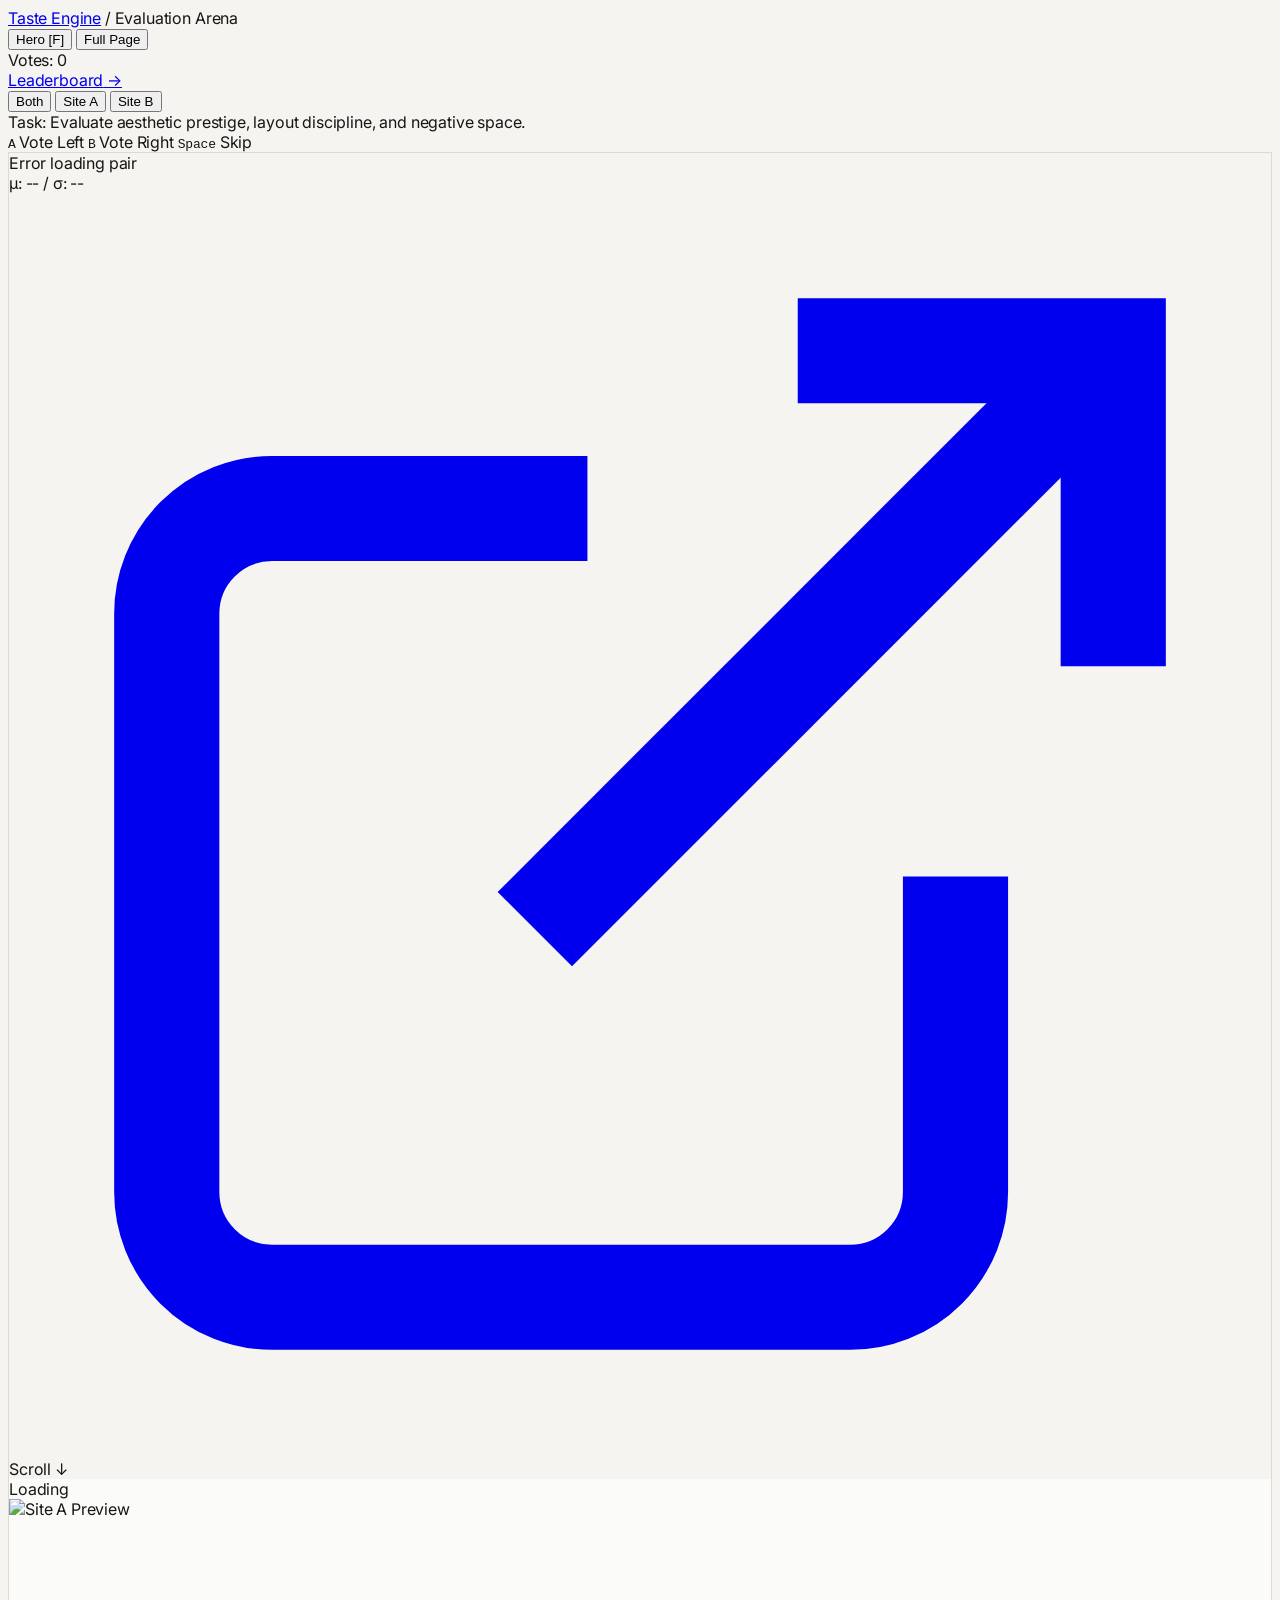
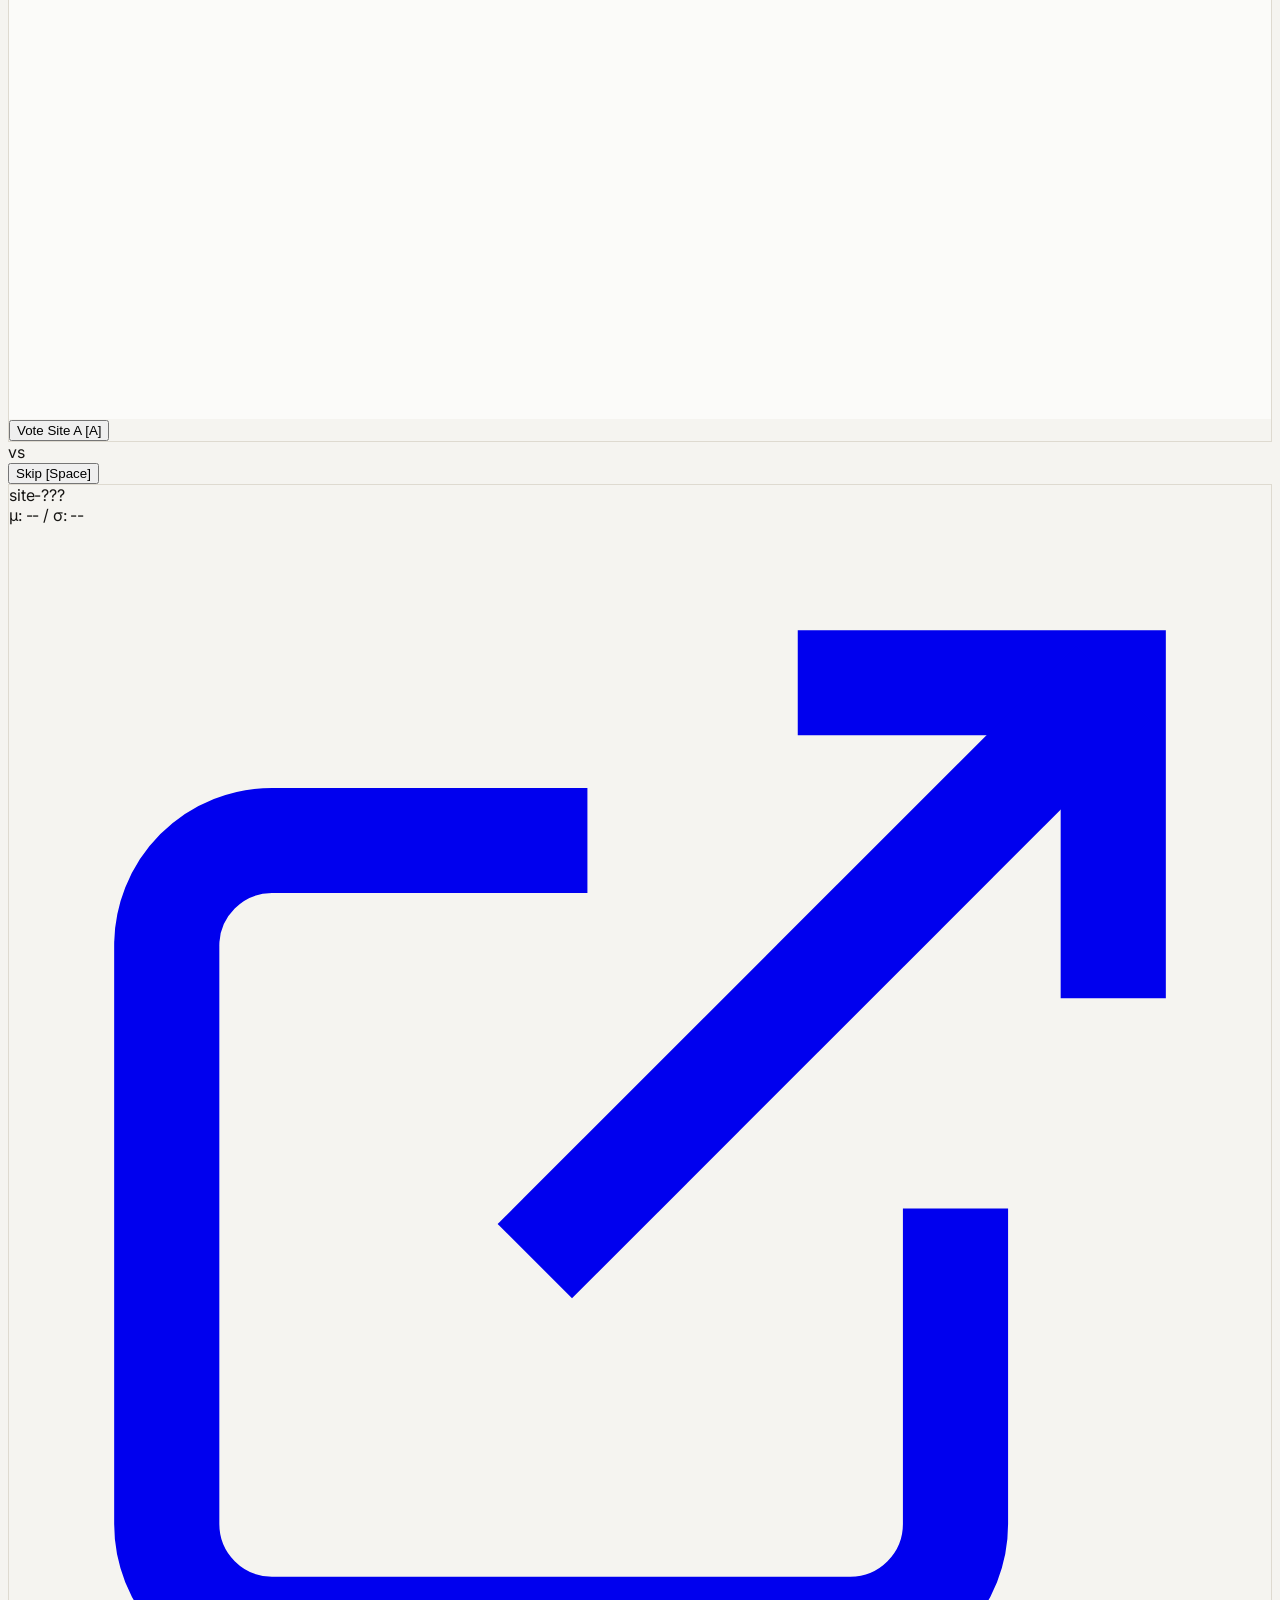
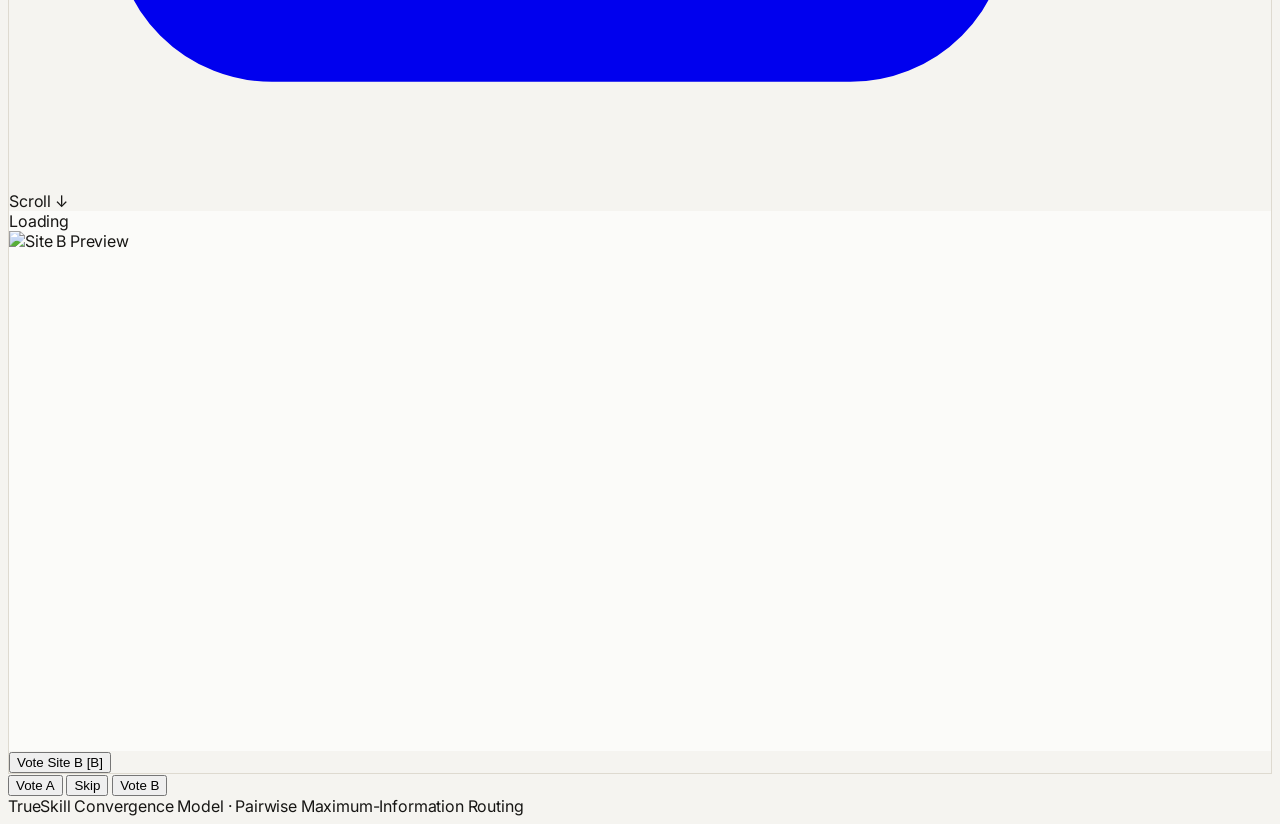
==== taste-engine/web/public/index.html @ 58e46bb2 "feat: ingest multi-site VLM data and update leaderboard branding to aesthetic stone theme" ====
<!DOCTYPE html>
<html lang="en">
<head>
    <meta charset="UTF-8">
    <meta name="viewport" content="width=device-width, initial-scale=1.0, maximum-scale=1.0, user-scalable=no">
    <title>Taste Engine — Pairwise Evaluation</title>
    <link rel="preconnect" href="https://fonts.googleapis.com">
    <link rel="preconnect" href="https://fonts.gstatic.com" crossorigin>
    <link href="https://fonts.googleapis.com/css2?family=Instrument+Serif:ital@0;1&family=Inter:wght@300;400;500;600&family=JetBrains+Mono:wght@400;500;600&display=swap" rel="stylesheet">
    <script src="https://cdn.tailwindcss.com"></script>
    <script>
        tailwind.config = {
            theme: {
                extend: {
                    fontFamily: {
                        sans: ['"Inter"', '-apple-system', 'BlinkMacSystemFont', 'sans-serif'],
                        serif: ['"Instrument Serif"', 'Georgia', 'serif'],
                        mono: ['"JetBrains Mono"', 'monospace'],
                    },
                    colors: {
                        stone: {
                            50: '#faf9f6',
                            100: '#f5f4f0',
                            200: '#eae8e1',
                            300: '#dedad0',
                            400: '#c0bbb0',
                            500: '#948f83',
                            600: '#6e695e',
                            700: '#4f4b43',
                            800: '#33312c',
                            900: '#171614',
                        },
                        pine: {
                            800: '#1e332c',
                            900: '#14231e',
                        }
                    }
                }
            }
        }
    </script>
    <style>
        body {
            background-color: #f5f4f0;
            color: #171614;
            font-family: 'Inter', sans-serif;
            min-height: 100vh;
            letter-spacing: -0.01em;
        }

        /* Architectural structural borders */
        .hairline-border {
            border: 1px solid #dedad0;
        }

        /* Viewport Containers */
        .viewport-container {
            position: relative;
            width: 100%;
            background-color: #fbfbf9;
            transition: height 0.2s ease;
        }

        /* Mobile Compact (Both mode) */
        .vp-mobile-both {
            height: 230px;
        }
        @media (min-width: 480px) {
            .vp-mobile-both {
                height: 270px;
            }
        }

        /* Mobile Single Focused (Site A or B mode) */
        .vp-mobile-single {
            height: 52vh;
            min-height: 340px;
        }

        /* Desktop Height */
        @media (min-width: 1024px) {
            .vp-desktop {
                height: 60vh !important;
                max-height: 620px;
            }
        }

        /* Clean Architectural Scrollbar */
        .custom-scroll::-webkit-scrollbar {
            width: 5px;
        }
        .custom-scroll::-webkit-scrollbar-track {
            background: #f5f4f0;
        }
        .custom-scroll::-webkit-scrollbar-thumb {
            background: #c0bbb0;
            border-radius: 2px;
        }
        .custom-scroll::-webkit-scrollbar-thumb:hover {
            background: #948f83;
        }

        /* Subtle skeleton loader */
        @keyframes subtle-fade {
            0%, 100% { opacity: 0.3; }
            50% { opacity: 0.7; }
        }
        .loading-shimmer {
            animation: subtle-fade 1.5s ease-in-out infinite;
        }
    </style>
</head>
<body class="flex flex-col min-h-screen selection:bg-stone-900 selection:text-stone-50 pb-24 lg:pb-0">

    <!-- ── TOP NAVIGATION MASTHEAD ────────────────────────────────────── -->
    <header class="sticky top-0 z-50 bg-[#f5f4f0]/95 backdrop-blur-md border-b border-[#dedad0] px-4 md:px-8 py-3.5 transition-all">
        <div class="max-w-7xl mx-auto flex items-center justify-between gap-4">
            
            <!-- Masthead Brand -->
            <div class="flex items-baseline gap-3">
                <a href="/" class="font-serif italic text-2xl md:text-3xl text-stone-900 hover:opacity-90 transition-opacity tracking-tight">Taste Engine</a>
                <span class="text-[10px] font-mono uppercase tracking-[0.18em] text-stone-500 hidden sm:inline">/ Evaluation Arena</span>
            </div>

            <!-- View Mode Switcher (Hero / Full) -->
            <div class="flex items-center bg-[#eae8e1] p-0.5 rounded-lg border border-[#dedad0] shadow-xs flex-shrink-0">
                <button id="viewHeroBtn" 
                        class="px-3 py-1 rounded-md text-[11px] font-mono uppercase tracking-wider font-semibold transition-all duration-150 bg-stone-900 text-stone-50 shadow-xs">
                    Hero <span class="opacity-60 hidden md:inline ml-0.5">[F]</span>
                </button>
                <button id="viewFullBtn" 
                        class="px-3 py-1 rounded-md text-[11px] font-mono uppercase tracking-wider font-medium transition-all duration-150 text-stone-600 hover:text-stone-900">
                    Full Page
                </button>
            </div>

            <!-- Stats & Leaderboard -->
            <div class="flex items-center gap-3 flex-shrink-0">
                <div class="hidden md:flex items-center gap-1.5 px-2.5 py-1 rounded border border-[#dedad0] bg-stone-50 text-[11px] font-mono text-stone-600">
                    <span>Votes:</span>
                    <span id="sessionVoteCount" class="font-semibold text-stone-900">0</span>
                </div>

                <a href="/leaderboard.html" 
                   class="px-3.5 py-1.5 rounded-lg bg-stone-900 hover:bg-stone-800 text-xs font-mono tracking-wider uppercase text-stone-50 transition-all flex items-center gap-1.5 shadow-xs">
                    <span>Leaderboard</span>
                    <span class="text-[10px] opacity-70">→</span>
                </a>
            </div>

        </div>
    </header>

    <!-- ── MOBILE VIEW TAB SWITCHER (<lg only) ────────────────────────── -->
    <div class="lg:hidden px-4 pt-3 pb-1 max-w-lg mx-auto w-full">
        <div class="grid grid-cols-3 bg-[#eae8e1] p-0.5 rounded-lg border border-[#dedad0] text-center text-xs font-mono tracking-wider uppercase">
            <button id="tabBoth" class="py-1.5 rounded-md bg-stone-900 text-stone-50 shadow-xs transition-all font-semibold">Both</button>
            <button id="tabSiteA" class="py-1.5 rounded-md text-stone-600 hover:text-stone-900 transition-all">Site A</button>
            <button id="tabSiteB" class="py-1.5 rounded-md text-stone-600 hover:text-stone-900 transition-all">Site B</button>
        </div>
    </div>

    <!-- ── DESKTOP SUB-HEADER BAR ─────────────────────────────────────── -->
    <div class="hidden lg:flex max-w-7xl mx-auto w-full px-8 pt-4 pb-1 justify-between items-baseline text-[11px] font-mono tracking-wider uppercase text-stone-500">
        <div class="flex items-center gap-2">
            <span class="text-stone-400">Task:</span>
            <span>Evaluate aesthetic prestige, layout discipline, and negative space.</span>
        </div>
        <div class="flex items-center gap-4 text-stone-400">
            <span><kbd class="px-1.5 py-0.5 rounded border border-[#dedad0] bg-stone-50 text-stone-700">A</kbd> Vote Left</span>
            <span><kbd class="px-1.5 py-0.5 rounded border border-[#dedad0] bg-stone-50 text-stone-700">B</kbd> Vote Right</span>
            <span><kbd class="px-1.5 py-0.5 rounded border border-[#dedad0] bg-stone-50 text-stone-700">Space</kbd> Skip</span>
        </div>
    </div>

    <!-- ── MAIN ARENA ─────────────────────────────────────────────────── -->
    <main class="flex-1 max-w-7xl mx-auto w-full p-3 sm:p-4 lg:p-6 flex flex-col justify-center" id="matchArea">
        
        <div class="grid grid-cols-1 lg:grid-cols-[1fr_auto_1fr] gap-3 lg:gap-6 items-stretch">
            
            <!-- ── CARD SITE A ────────────────────────────────────────────── -->
            <section id="cardA" class="bg-white rounded-xl hairline-border flex flex-col overflow-hidden transition-all duration-200">
                
                <!-- Card Header -->
                <div class="px-4 py-2.5 bg-[#faf9f6] border-b border-[#dedad0] flex items-center justify-between gap-2">
                    <div class="flex items-center gap-2.5 min-w-0">
                        <div class="flex items-center gap-1 flex-shrink-0">
                            <span class="w-1.5 h-1.5 rounded-full bg-stone-300 inline-block"></span>
                            <span class="w-1.5 h-1.5 rounded-full bg-stone-300 inline-block"></span>
                            <span class="w-1.5 h-1.5 rounded-full bg-stone-300 inline-block"></span>
                        </div>
                        <span id="titleA" class="font-mono text-xs uppercase tracking-widest font-semibold text-stone-900 truncate">site-???</span>
                    </div>

                    <!-- TrueSkill Pill & Fullscreen -->
                    <div class="flex items-center gap-2 flex-shrink-0 font-mono text-[11px]">
                        <div id="scoreA" class="px-2 py-0.5 rounded border border-[#dedad0] bg-[#f5f4f0] text-stone-600 flex items-center gap-1.5">
                            <span>μ: --</span>
                            <span class="text-stone-300">/</span>
                            <span>σ: --</span>
                        </div>
                        <a id="linkA" href="#" target="_blank" title="Inspect Fullscreen" class="text-stone-400 hover:text-stone-900 transition-colors p-1">
                            <svg class="w-3.5 h-3.5" viewBox="0 0 24 24" fill="none" stroke="currentColor" stroke-width="2">
                                <path d="M18 13v6a2 2 0 0 1-2 2H5a2 2 0 0 1-2-2V8a2 2 0 0 1 2-2h6"></path>
                                <polyline points="15 3 21 3 21 9"></polyline>
                                <line x1="10" y1="14" x2="21" y2="3"></line>
                            </svg>
                        </a>
                    </div>
                </div>

                <!-- Viewport -->
                <div class="relative flex-1 bg-[#fbfbf9] border-b border-[#dedad0]">
                    <div id="scrollHintA" class="hidden absolute top-2 right-2 z-10 px-2.5 py-1 rounded border border-[#dedad0] bg-white text-[10px] font-mono uppercase tracking-wider text-stone-500 shadow-xs pointer-events-none">
                        Scroll ↓
                    </div>

                    <div id="containerA" class="viewport-container vp-mobile-both vp-desktop custom-scroll w-full flex items-center justify-center overflow-hidden">
                        <div id="loaderA" class="absolute inset-0 bg-[#f5f4f0] flex items-center justify-center z-10 transition-opacity duration-200">
                            <span class="font-mono text-[11px] tracking-widest uppercase text-stone-400 loading-shimmer">Loading</span>
                        </div>
                        <img id="imgA" 
                             src="" 
                             alt="Site A Preview" 
                             class="w-full h-full object-contain object-top block transition-opacity duration-200 opacity-0 select-none pointer-events-none">
                    </div>
                </div>

                <!-- Desktop Vote Button -->
                <div class="hidden lg:block p-3 bg-white">
                    <button id="btnA" 
                            class="w-full py-3 px-4 rounded-lg bg-stone-900 hover:bg-stone-800 active:scale-[0.99] text-stone-50 font-mono text-xs uppercase tracking-widest font-medium transition-all duration-150 flex items-center justify-center gap-2">
                        <span>Vote Site A</span>
                        <span class="opacity-50 text-[10px]">[A]</span>
                    </button>
                </div>
            </section>

            <!-- ── CENTER DIVIDER & SKIP ──────────────────────────────────── -->
            <div id="dividerCenter" class="flex flex-row lg:flex-col justify-center items-center gap-2 lg:gap-4 py-1 lg:py-0">
                <div class="w-8 h-8 lg:w-10 lg:h-10 rounded-full border border-[#dedad0] bg-white flex items-center justify-center shadow-xs">
                    <span class="font-serif italic text-xs lg:text-sm text-stone-600">vs</span>
                </div>

                <!-- Desktop Skip Button -->
                <button id="skipBtn" 
                        class="hidden lg:flex px-4 py-2 rounded-lg bg-white hover:bg-[#f5f4f0] active:scale-95 text-[11px] font-mono uppercase tracking-wider text-stone-600 hover:text-stone-900 border border-[#dedad0] transition-all flex-col items-center justify-center gap-0.5">
                    <span>Skip</span>
                    <span class="text-[9px] text-stone-400">[Space]</span>
                </button>
            </div>

            <!-- ── CARD SITE B ────────────────────────────────────────────── -->
            <section id="cardB" class="bg-white rounded-xl hairline-border flex flex-col overflow-hidden transition-all duration-200">
                
                <!-- Card Header -->
                <div class="px-4 py-2.5 bg-[#faf9f6] border-b border-[#dedad0] flex items-center justify-between gap-2">
                    <div class="flex items-center gap-2.5 min-w-0">
                        <div class="flex items-center gap-1 flex-shrink-0">
                            <span class="w-1.5 h-1.5 rounded-full bg-stone-300 inline-block"></span>
                            <span class="w-1.5 h-1.5 rounded-full bg-stone-300 inline-block"></span>
                            <span class="w-1.5 h-1.5 rounded-full bg-stone-300 inline-block"></span>
                        </div>
                        <span id="titleB" class="font-mono text-xs uppercase tracking-widest font-semibold text-stone-900 truncate">site-???</span>
                    </div>

                    <!-- TrueSkill Pill & Fullscreen -->
                    <div class="flex items-center gap-2 flex-shrink-0 font-mono text-[11px]">
                        <div id="scoreB" class="px-2 py-0.5 rounded border border-[#dedad0] bg-[#f5f4f0] text-stone-600 flex items-center gap-1.5">
                            <span>μ: --</span>
                            <span class="text-stone-300">/</span>
                            <span>σ: --</span>
                        </div>
                        <a id="linkB" href="#" target="_blank" title="Inspect Fullscreen" class="text-stone-400 hover:text-stone-900 transition-colors p-1">
                            <svg class="w-3.5 h-3.5" viewBox="0 0 24 24" fill="none" stroke="currentColor" stroke-width="2">
                                <path d="M18 13v6a2 2 0 0 1-2 2H5a2 2 0 0 1-2-2V8a2 2 0 0 1 2-2h6"></path>
                                <polyline points="15 3 21 3 21 9"></polyline>
                                <line x1="10" y1="14" x2="21" y2="3"></line>
                            </svg>
                        </a>
                    </div>
                </div>

                <!-- Viewport -->
                <div class="relative flex-1 bg-[#fbfbf9] border-b border-[#dedad0]">
                    <div id="scrollHintB" class="hidden absolute top-2 right-2 z-10 px-2.5 py-1 rounded border border-[#dedad0] bg-white text-[10px] font-mono uppercase tracking-wider text-stone-500 shadow-xs pointer-events-none">
                        Scroll ↓
                    </div>

                    <div id="containerB" class="viewport-container vp-mobile-both vp-desktop custom-scroll w-full flex items-center justify-center overflow-hidden">
                        <div id="loaderB" class="absolute inset-0 bg-[#f5f4f0] flex items-center justify-center z-10 transition-opacity duration-200">
                            <span class="font-mono text-[11px] tracking-widest uppercase text-stone-400 loading-shimmer">Loading</span>
                        </div>
                        <img id="imgB" 
                             src="" 
                             alt="Site B Preview" 
                             class="w-full h-full object-contain object-top block transition-opacity duration-200 opacity-0 select-none pointer-events-none">
                    </div>
                </div>

                <!-- Desktop Vote Button -->
                <div class="hidden lg:block p-3 bg-white">
                    <button id="btnB" 
                            class="w-full py-3 px-4 rounded-lg bg-stone-900 hover:bg-stone-800 active:scale-[0.99] text-stone-50 font-mono text-xs uppercase tracking-widest font-medium transition-all duration-150 flex items-center justify-center gap-2">
                        <span>Vote Site B</span>
                        <span class="opacity-50 text-[10px]">[B]</span>
                    </button>
                </div>
            </section>

        </div>
    </main>

    <!-- ── MOBILE PERSISTENT BOTTOM DOCK (<lg) ────────────────────────── -->
    <div class="lg:hidden fixed bottom-0 left-0 right-0 z-40 bg-[#f5f4f0]/95 backdrop-blur-md border-t border-[#dedad0] p-3 px-4 shadow-sm">
        <div class="max-w-md mx-auto flex items-center gap-2">
            <button id="mobileBtnA" 
                    class="flex-1 py-3 px-3 rounded-lg bg-stone-900 active:scale-95 text-stone-50 font-mono text-xs uppercase tracking-wider font-semibold flex items-center justify-center gap-1.5 truncate">
                <span>Vote A</span>
                <span id="mobileLabelA" class="text-[10px] opacity-60 truncate"></span>
            </button>
            
            <button id="mobileSkipBtn" 
                    class="py-3 px-3.5 rounded-lg bg-white active:scale-95 text-xs font-mono uppercase tracking-wider text-stone-700 border border-[#dedad0] flex items-center justify-center">
                <span>Skip</span>
            </button>

            <button id="mobileBtnB" 
                    class="flex-1 py-3 px-3 rounded-lg bg-stone-900 active:scale-95 text-stone-50 font-mono text-xs uppercase tracking-wider font-semibold flex items-center justify-center gap-1.5 truncate">
                <span>Vote B</span>
                <span id="mobileLabelB" class="text-[10px] opacity-60 truncate"></span>
            </button>
        </div>
    </div>

    <!-- ── DESKTOP FOOTER ─────────────────────────────────────────────── -->
    <footer class="hidden lg:block py-4 px-6 border-t border-[#dedad0] text-center text-[11px] font-mono tracking-wider uppercase text-stone-500 bg-[#f5f4f0]">
        <span>TrueSkill Convergence Model · Pairwise Maximum-Information Routing</span>
    </footer>

    <!-- ── JAVASCRIPT LOGIC ───────────────────────────────────────────── -->
    <script>
        let currentA = null;
        let currentB = null;
        let viewMode = 'hero'; // 'hero' or 'full'
        let mobileTab = 'both'; // 'both', 'a', or 'b'
        let sessionVotes = 0;
        let isSubmitting = false;

        const imgA = document.getElementById('imgA');
        const imgB = document.getElementById('imgB');
        const loaderA = document.getElementById('loaderA');
        const loaderB = document.getElementById('loaderB');
        const containerA = document.getElementById('containerA');
        const containerB = document.getElementById('containerB');
        const cardA = document.getElementById('cardA');
        const cardB = document.getElementById('cardB');
        const dividerCenter = document.getElementById('dividerCenter');
        const scrollHintA = document.getElementById('scrollHintA');
        const scrollHintB = document.getElementById('scrollHintB');
        const sessionCountEl = document.getElementById('sessionVoteCount');

        const viewHeroBtn = document.getElementById('viewHeroBtn');
        const viewFullBtn = document.getElementById('viewFullBtn');

        const tabBoth = document.getElementById('tabBoth');
        const tabSiteA = document.getElementById('tabSiteA');
        const tabSiteB = document.getElementById('tabSiteB');
        const mobileLabelA = document.getElementById('mobileLabelA');
        const mobileLabelB = document.getElementById('mobileLabelB');

        imgA.addEventListener('load', () => {
            imgA.classList.remove('opacity-0');
            loaderA.classList.add('opacity-0');
            setTimeout(() => loaderA.classList.add('hidden'), 200);
        });

        imgB.addEventListener('load', () => {
            imgB.classList.remove('opacity-0');
            loaderB.classList.add('opacity-0');
            setTimeout(() => loaderB.classList.add('hidden'), 200);
        });

        function setViewMode(mode) {
            viewMode = mode;
            if (mode === 'hero') {
                viewHeroBtn.className = 'px-3 py-1 rounded-md text-[11px] font-mono uppercase tracking-wider font-semibold transition-all duration-150 bg-stone-900 text-stone-50 shadow-xs';
                viewFullBtn.className = 'px-3 py-1 rounded-md text-[11px] font-mono uppercase tracking-wider font-medium transition-all duration-150 text-stone-600 hover:text-stone-900';

                containerA.classList.remove('overflow-y-auto', 'cursor-ns-resize');
                containerA.classList.add('overflow-hidden');
                containerB.classList.remove('overflow-y-auto', 'cursor-ns-resize');
                containerB.classList.add('overflow-hidden');

                imgA.className = 'w-full h-full object-contain object-top block transition-opacity duration-200 select-none pointer-events-none';
                imgB.className = 'w-full h-full object-contain object-top block transition-opacity duration-200 select-none pointer-events-none';

                scrollHintA.classList.add('hidden');
                scrollHintB.classList.add('hidden');
            } else {
                viewFullBtn.className = 'px-3 py-1 rounded-md text-[11px] font-mono uppercase tracking-wider font-semibold transition-all duration-150 bg-stone-900 text-stone-50 shadow-xs';
                viewHeroBtn.className = 'px-3 py-1 rounded-md text-[11px] font-mono uppercase tracking-wider font-medium transition-all duration-150 text-stone-600 hover:text-stone-900';

                containerA.classList.remove('overflow-hidden');
                containerA.classList.add('overflow-y-auto', 'cursor-ns-resize');
                containerB.classList.remove('overflow-hidden');
                containerB.classList.add('overflow-y-auto', 'cursor-ns-resize');

                imgA.className = 'w-full h-auto block transition-opacity duration-200 select-none';
                imgB.className = 'w-full h-auto block transition-opacity duration-200 select-none';

                scrollHintA.classList.remove('hidden');
                scrollHintB.classList.remove('hidden');
            }
            updateImages();
        }

        viewHeroBtn.addEventListener('click', () => setViewMode('hero'));
        viewFullBtn.addEventListener('click', () => setViewMode('full'));

        function setMobileTab(tab) {
            mobileTab = tab;
            const activeClass = 'py-1.5 rounded-md bg-stone-900 text-stone-50 shadow-xs transition-all font-semibold';
            const inactiveClass = 'py-1.5 rounded-md text-stone-600 hover:text-stone-900 transition-all';

            tabBoth.className = tab === 'both' ? activeClass : inactiveClass;
            tabSiteA.className = tab === 'a' ? activeClass : inactiveClass;
            tabSiteB.className = tab === 'b' ? activeClass : inactiveClass;

            if (tab === 'both') {
                cardA.classList.remove('hidden');
                cardB.classList.remove('hidden');
                dividerCenter.classList.remove('hidden');
                containerA.classList.remove('vp-mobile-single');
                containerA.classList.add('vp-mobile-both');
                containerB.classList.remove('vp-mobile-single');
                containerB.classList.add('vp-mobile-both');
            } else if (tab === 'a') {
                cardA.classList.remove('hidden');
                cardB.classList.add('hidden');
                dividerCenter.classList.add('hidden');
                containerA.classList.remove('vp-mobile-both');
                containerA.classList.add('vp-mobile-single');
            } else if (tab === 'b') {
                cardA.classList.add('hidden');
                cardB.classList.remove('hidden');
                dividerCenter.classList.add('hidden');
                containerB.classList.remove('vp-mobile-both');
                containerB.classList.add('vp-mobile-single');
            }
        }

        tabBoth.addEventListener('click', () => setMobileTab('both'));
        tabSiteA.addEventListener('click', () => setMobileTab('a'));
        tabSiteB.addEventListener('click', () => setMobileTab('b'));

        async function loadNextPair() {
            try {
                loaderA.classList.remove('hidden', 'opacity-0');
                loaderB.classList.remove('hidden', 'opacity-0');
                imgA.classList.add('opacity-0');
                imgB.classList.add('opacity-0');

                const res = await fetch('/api/next_pair');
                if (!res.ok) throw new Error("Failed to load pair");
                const data = await res.json();
                
                if (data.status === "complete") {
                    renderCompletionScreen();
                    return;
                }

                currentA = data.site_a;
                currentB = data.site_b;
                
                document.getElementById('titleA').textContent = currentA.site_id;
                document.getElementById('scoreA').innerHTML = `<span>μ: ${currentA.mu.toFixed(1)}</span><span class="text-stone-300">/</span><span>σ: ${currentA.sigma.toFixed(1)}</span>`;
                document.getElementById('linkA').href = `/data/${currentA.site_id}/screenshot_full.png`;
                mobileLabelA.textContent = `(${currentA.site_id})`;

                document.getElementById('titleB').textContent = currentB.site_id;
                document.getElementById('scoreB').innerHTML = `<span>μ: ${currentB.mu.toFixed(1)}</span><span class="text-stone-300">/</span><span>σ: ${currentB.sigma.toFixed(1)}</span>`;
                document.getElementById('linkB').href = `/data/${currentB.site_id}/screenshot_full.png`;
                mobileLabelB.textContent = `(${currentB.site_id})`;

                updateImages();
                isSubmitting = false;
                
            } catch(e) {
                console.error(e);
                document.getElementById('titleA').textContent = "Error loading pair";
                isSubmitting = false;
            }
        }

        function updateImages() {
            if (!currentA || !currentB) return;
            const imgFile = viewMode === 'hero' ? 'screenshot_hero.png' : 'screenshot_full.png';
            imgA.src = `/data/${currentA.site_id}/${imgFile}`;
            imgB.src = `/data/${currentB.site_id}/${imgFile}`;
            
            containerA.scrollTop = 0;
            containerB.scrollTop = 0;
        }

        async function submitVote(winnerId, loserId, isDraw = false) {
            if (isSubmitting || !currentA || !currentB) return;
            isSubmitting = true;

            sessionVotes++;
            if (sessionCountEl) sessionCountEl.textContent = sessionVotes;

            try {
                await fetch('/api/vote', {
                    method: 'POST',
                    headers: { 'Content-Type': 'application/json' },
                    body: JSON.stringify({ winner_id: winnerId, loser_id: loserId, is_draw: isDraw })
                });
            } catch (err) {
                console.error("Failed to submit vote:", err);
            }

            loadNextPair();
        }

        // Desktop Button Triggers
        document.getElementById('btnA').addEventListener('click', () => {
            if (currentA && currentB) submitVote(currentA.site_id, currentB.site_id);
        });

        document.getElementById('btnB').addEventListener('click', () => {
            if (currentA && currentB) submitVote(currentB.site_id, currentA.site_id);
        });

        document.getElementById('skipBtn').addEventListener('click', () => {
            if (currentA && currentB) submitVote(currentA.site_id, currentB.site_id, true);
        });

        // Mobile Dock Button Triggers
        document.getElementById('mobileBtnA').addEventListener('click', () => {
            if (currentA && currentB) submitVote(currentA.site_id, currentB.site_id);
        });

        document.getElementById('mobileBtnB').addEventListener('click', () => {
            if (currentA && currentB) submitVote(currentB.site_id, currentA.site_id);
        });

        document.getElementById('mobileSkipBtn').addEventListener('click', () => {
            if (currentA && currentB) submitVote(currentA.site_id, currentB.site_id, true);
        });

        // Keyboard Shortcuts
        window.addEventListener('keydown', (e) => {
            if (['INPUT', 'TEXTAREA'].includes(document.activeElement.tagName)) return;

            if (e.key === '1' || e.key === 'a' || e.key === 'A') {
                e.preventDefault();
                if (currentA && currentB) submitVote(currentA.site_id, currentB.site_id);
            } else if (e.key === '2' || e.key === 'b' || e.key === 'B') {
                e.preventDefault();
                if (currentA && currentB) submitVote(currentB.site_id, currentA.site_id);
            } else if (e.code === 'Space' || e.key === 's' || e.key === 'S') {
                e.preventDefault();
                if (currentA && currentB) submitVote(currentA.site_id, currentB.site_id, true);
            } else if (e.key === 'f' || e.key === 'F') {
                e.preventDefault();
                setViewMode(viewMode === 'hero' ? 'full' : 'hero');
            }
        });

        function renderCompletionScreen() {
            document.getElementById("matchArea").innerHTML = `
                <div class="max-w-xl mx-auto py-16 px-8 rounded-2xl bg-white hairline-border text-center flex flex-col items-center gap-6">
                    <span class="font-mono text-xs uppercase tracking-[0.2em] text-stone-500">Benchmark Stabilized</span>
                    <div>
                        <h2 class="font-serif italic text-4xl text-stone-900 tracking-tight">Phase 1 Complete</h2>
                        <p class="text-stone-600 text-sm mt-3 leading-relaxed max-w-md mx-auto">The TrueSkill ratings have converged across the initial dataset with sufficient statistical certainty. The dataset is ready for rule extraction.</p>
                    </div>
                    <div class="mt-4 w-full max-w-xs">
                        <a href="/leaderboard.html" class="block w-full py-3.5 px-6 rounded-lg bg-stone-900 hover:bg-stone-800 text-stone-50 font-mono text-xs uppercase tracking-widest transition-all text-center">
                            View Top 15 Leaderboard →
                        </a>
                    </div>
                </div>
            `;
            const dock = document.querySelector('.lg\\:hidden.fixed.bottom-0');
            if (dock) dock.style.display = 'none';
        }

        loadNextPair();
    </script>
</body>
</html>
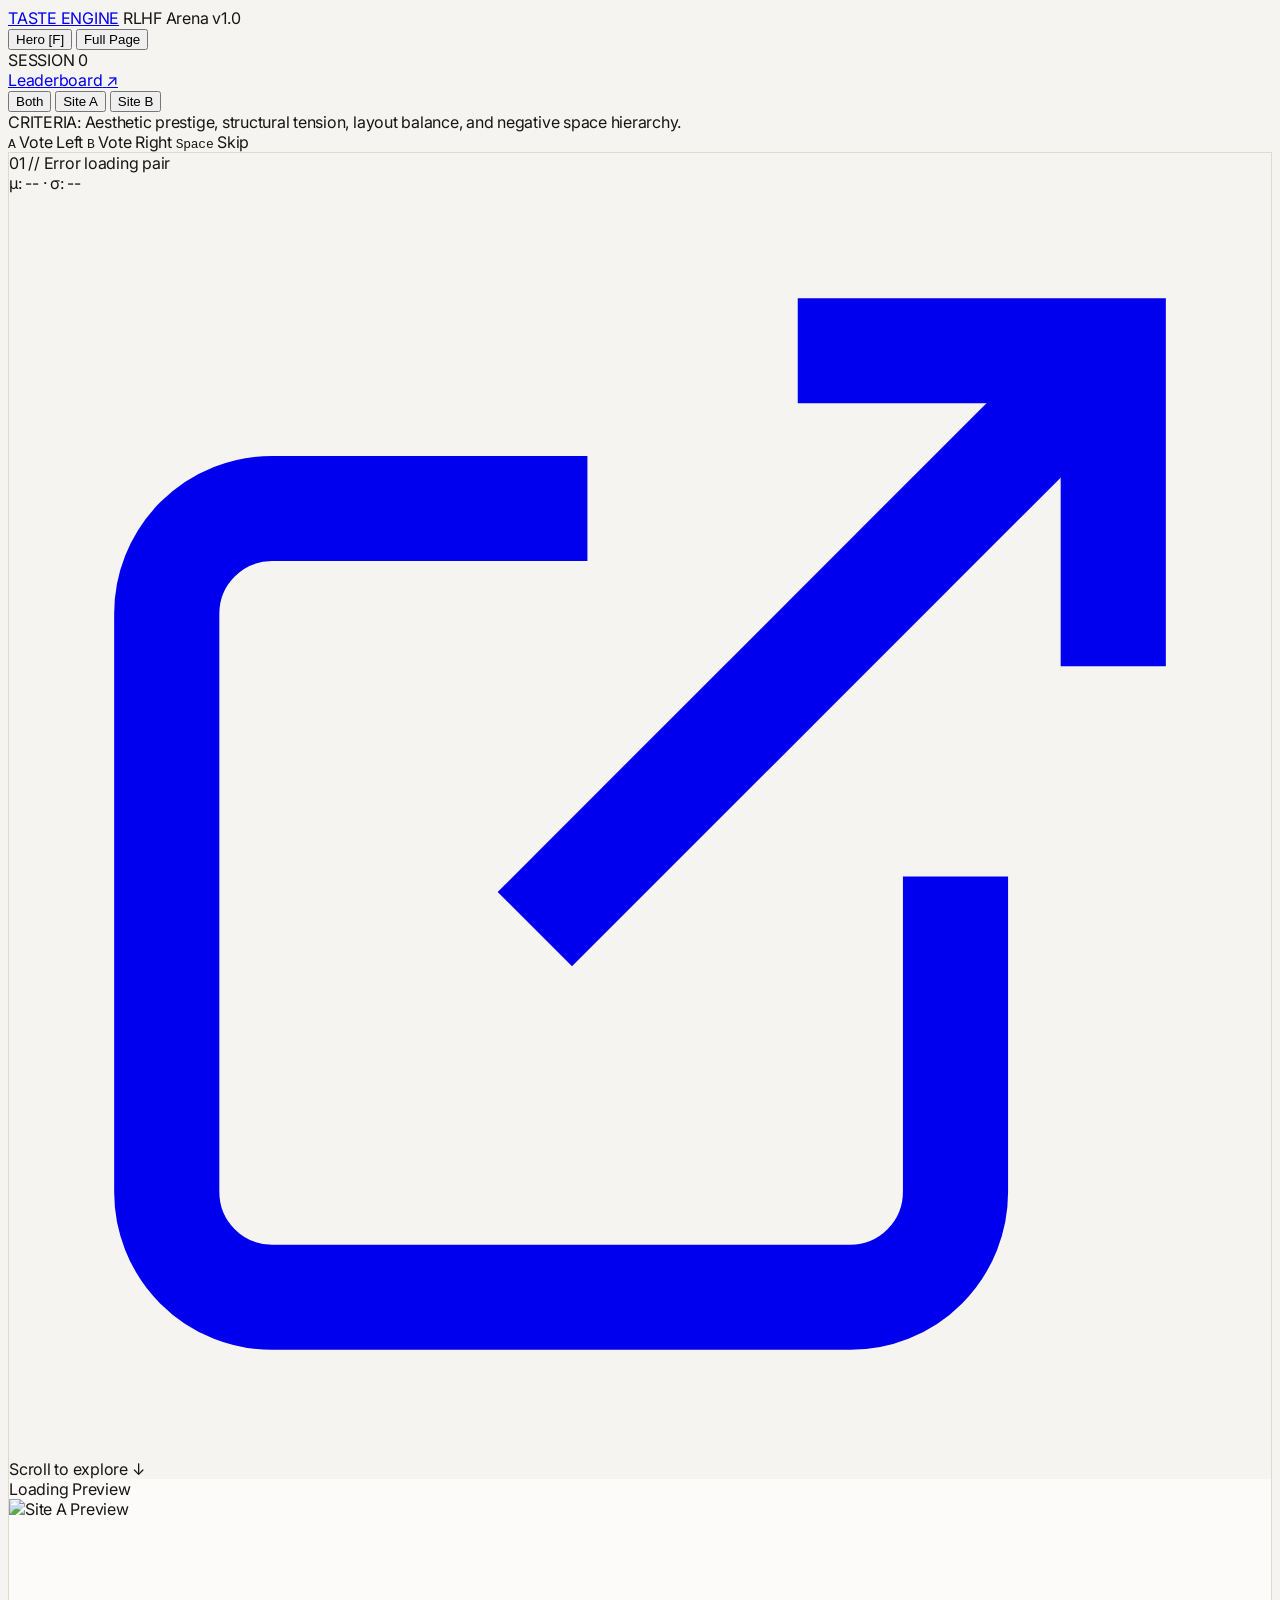
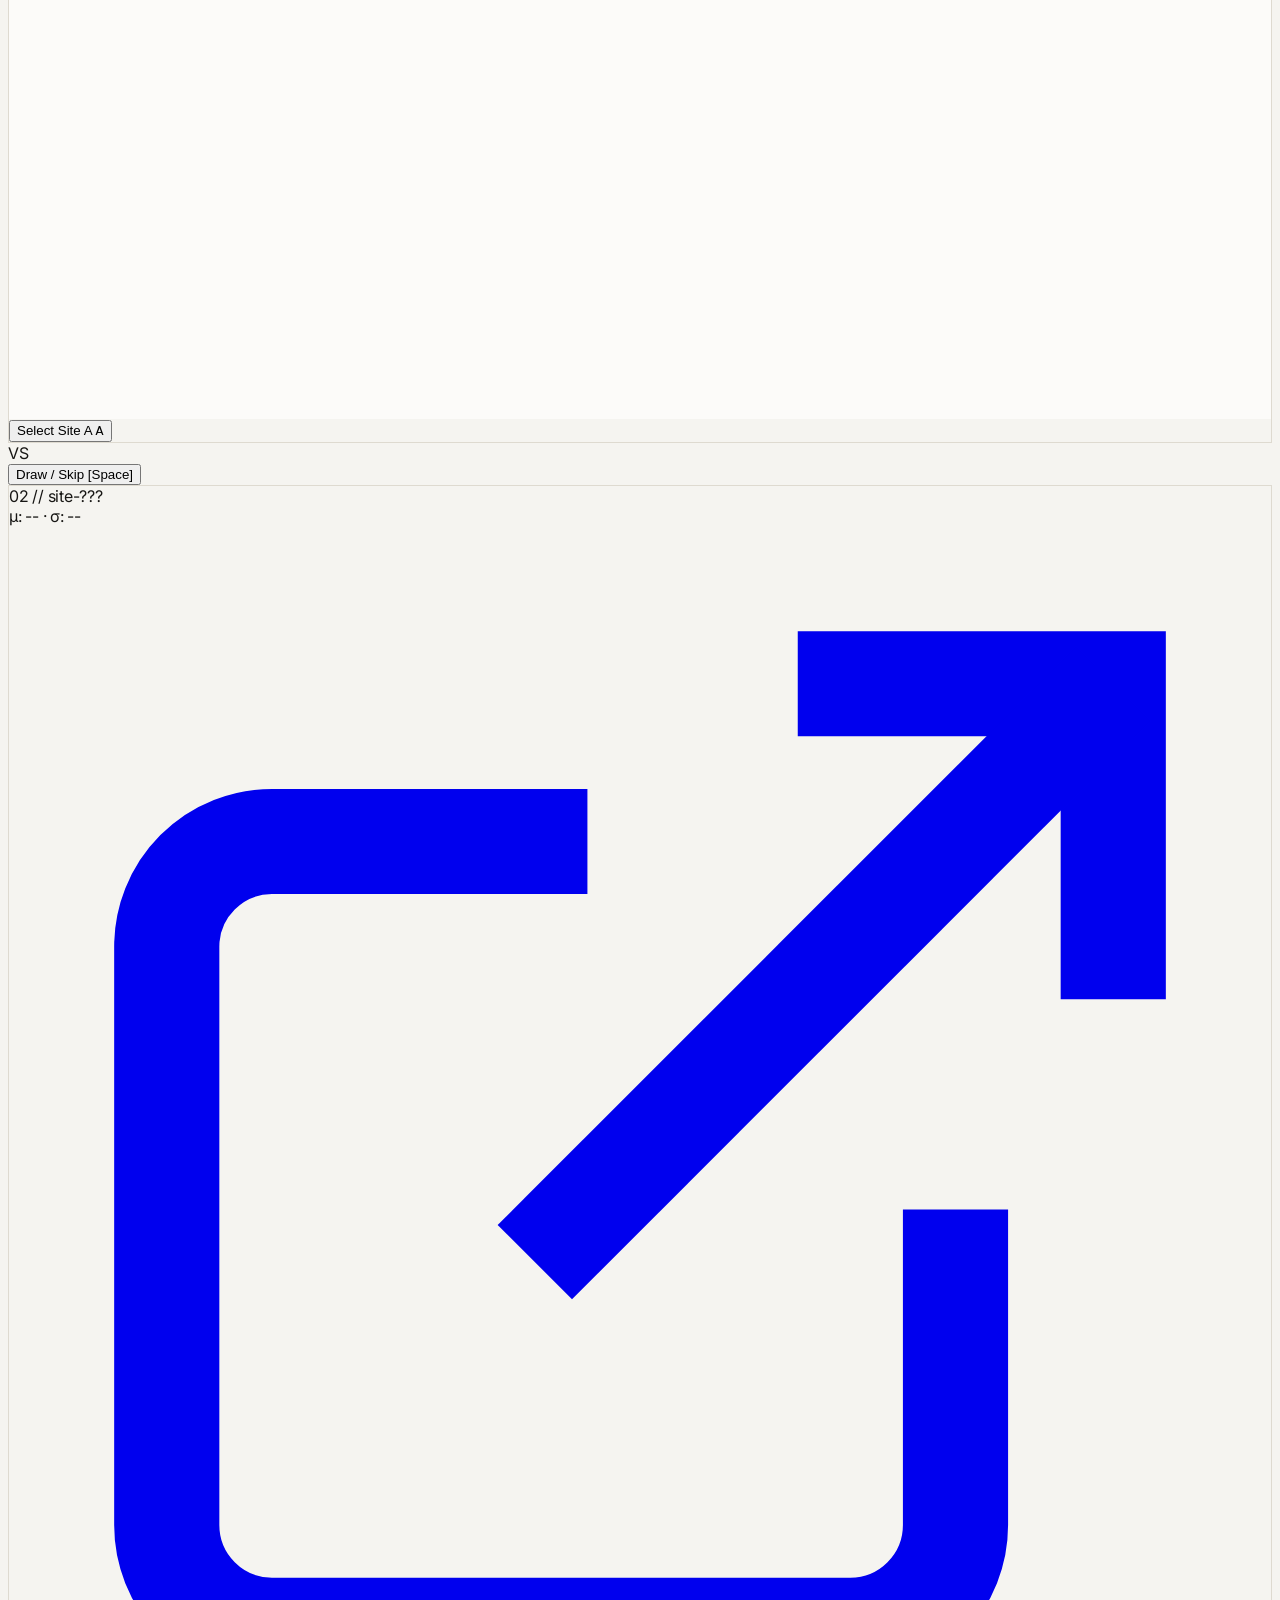
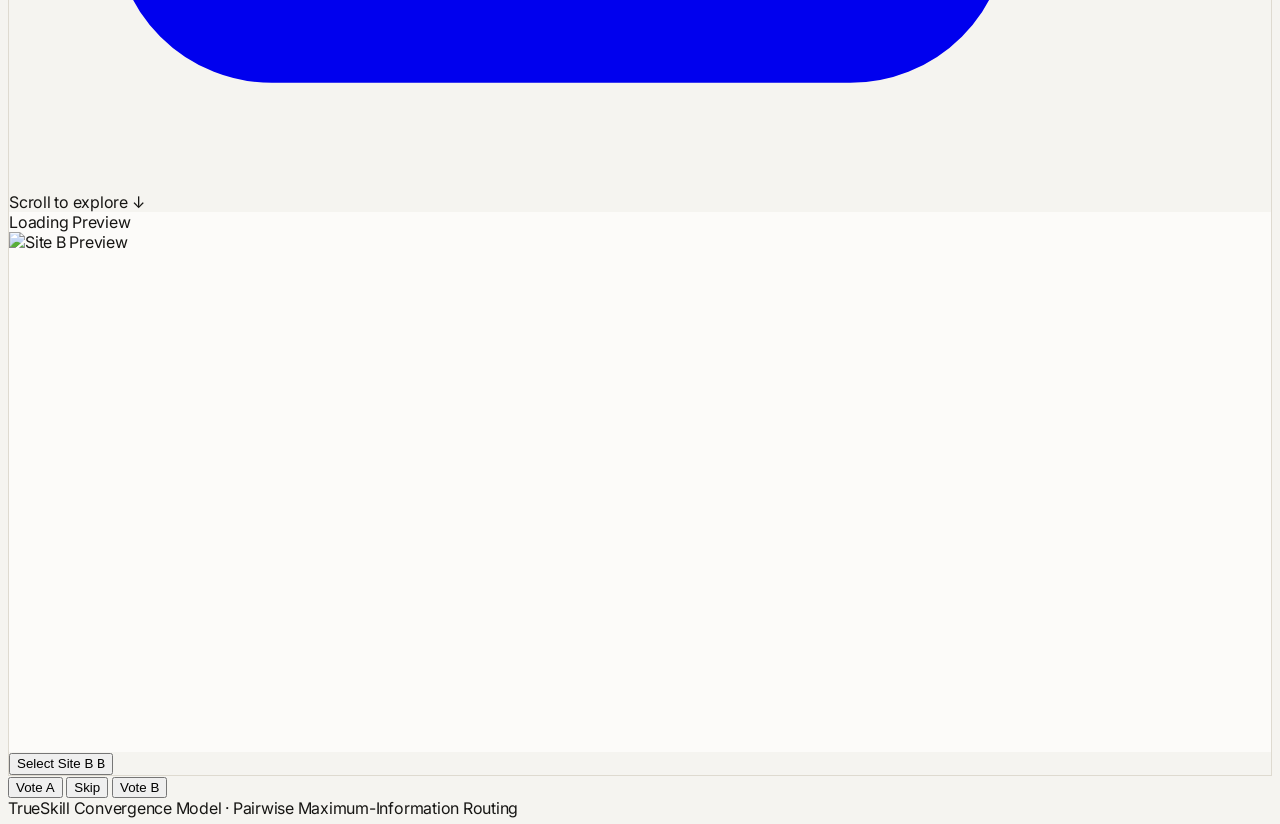
==== commit 0e8a6cc6: "feat: update embedding vectors and add site-specific summary results" ====
--- a/taste-engine/web/public/index.html
+++ b/taste-engine/web/public/index.html
@@ -3,10 +3,10 @@
 <head>
     <meta charset="UTF-8">
     <meta name="viewport" content="width=device-width, initial-scale=1.0, maximum-scale=1.0, user-scalable=no">
-    <title>Taste Engine — Pairwise Evaluation</title>
+    <title>Taste Engine — Pairwise Evaluation Arena</title>
     <link rel="preconnect" href="https://fonts.googleapis.com">
     <link rel="preconnect" href="https://fonts.gstatic.com" crossorigin>
-    <link href="https://fonts.googleapis.com/css2?family=Instrument+Serif:ital@0;1&family=Inter:wght@300;400;500;600&family=JetBrains+Mono:wght@400;500;600&display=swap" rel="stylesheet">
+    <link href="https://fonts.googleapis.com/css2?family=Inter:wght@300;400;500;600&family=JetBrains+Mono:wght@400;500;600&family=Space+Grotesk:wght@500;600;700&display=swap" rel="stylesheet">
     <script src="https://cdn.tailwindcss.com"></script>
     <script>
         tailwind.config = {
@@ -14,7 +14,7 @@
                 extend: {
                     fontFamily: {
                         sans: ['"Inter"', '-apple-system', 'BlinkMacSystemFont', 'sans-serif'],
-                        serif: ['"Instrument Serif"', 'Georgia', 'serif'],
+                        display: ['"Space Grotesk"', 'sans-serif'],
                         mono: ['"JetBrains Mono"', 'monospace'],
                     },
                     colors: {
@@ -29,10 +29,6 @@
                             700: '#4f4b43',
                             800: '#33312c',
                             900: '#171614',
-                        },
-                        pine: {
-                            800: '#1e332c',
-                            900: '#14231e',
                         }
                     }
                 }
@@ -45,10 +41,9 @@
             color: #171614;
             font-family: 'Inter', sans-serif;
             min-height: 100vh;
-            letter-spacing: -0.01em;
-        }
-
-        /* Architectural structural borders */
+            letter-spacing: -0.015em;
+        }
+
         .hairline-border {
             border: 1px solid #dedad0;
         }
@@ -57,7 +52,7 @@
         .viewport-container {
             position: relative;
             width: 100%;
-            background-color: #fbfbf9;
+            background-color: #fcfbf9;
             transition: height 0.2s ease;
         }
 
@@ -102,11 +97,11 @@
 
         /* Subtle skeleton loader */
         @keyframes subtle-fade {
-            0%, 100% { opacity: 0.3; }
-            50% { opacity: 0.7; }
+            0%, 100% { opacity: 0.35; }
+            50% { opacity: 0.75; }
         }
         .loading-shimmer {
-            animation: subtle-fade 1.5s ease-in-out infinite;
+            animation: subtle-fade 1.4s ease-in-out infinite;
         }
     </style>
 </head>
@@ -117,9 +112,9 @@
         <div class="max-w-7xl mx-auto flex items-center justify-between gap-4">
             
             <!-- Masthead Brand -->
-            <div class="flex items-baseline gap-3">
-                <a href="/" class="font-serif italic text-2xl md:text-3xl text-stone-900 hover:opacity-90 transition-opacity tracking-tight">Taste Engine</a>
-                <span class="text-[10px] font-mono uppercase tracking-[0.18em] text-stone-500 hidden sm:inline">/ Evaluation Arena</span>
+            <div class="flex items-center gap-3">
+                <a href="/" class="font-display font-bold text-lg md:text-xl text-stone-900 tracking-tight hover:opacity-85 transition-opacity">TASTE ENGINE</a>
+                <span class="text-[10px] font-mono uppercase tracking-[0.2em] text-stone-400 border-l border-[#dedad0] pl-3 hidden sm:inline">RLHF Arena v1.0</span>
             </div>
 
             <!-- View Mode Switcher (Hero / Full) -->
@@ -136,15 +131,15 @@
 
             <!-- Stats & Leaderboard -->
             <div class="flex items-center gap-3 flex-shrink-0">
-                <div class="hidden md:flex items-center gap-1.5 px-2.5 py-1 rounded border border-[#dedad0] bg-stone-50 text-[11px] font-mono text-stone-600">
-                    <span>Votes:</span>
+                <div class="hidden md:flex items-center gap-2 px-2.5 py-1 rounded border border-[#dedad0] bg-stone-50 text-[11px] font-mono text-stone-600">
+                    <span class="text-stone-400">SESSION</span>
                     <span id="sessionVoteCount" class="font-semibold text-stone-900">0</span>
                 </div>
 
                 <a href="/leaderboard.html" 
                    class="px-3.5 py-1.5 rounded-lg bg-stone-900 hover:bg-stone-800 text-xs font-mono tracking-wider uppercase text-stone-50 transition-all flex items-center gap-1.5 shadow-xs">
                     <span>Leaderboard</span>
-                    <span class="text-[10px] opacity-70">→</span>
+                    <span class="text-[10px] opacity-70">↗</span>
                 </a>
             </div>
 
@@ -161,10 +156,10 @@
     </div>
 
     <!-- ── DESKTOP SUB-HEADER BAR ─────────────────────────────────────── -->
-    <div class="hidden lg:flex max-w-7xl mx-auto w-full px-8 pt-4 pb-1 justify-between items-baseline text-[11px] font-mono tracking-wider uppercase text-stone-500">
+    <div class="hidden lg:flex max-w-7xl mx-auto w-full px-8 pt-3.5 pb-1 justify-between items-baseline text-[11px] font-mono tracking-wider uppercase text-stone-500">
         <div class="flex items-center gap-2">
-            <span class="text-stone-400">Task:</span>
-            <span>Evaluate aesthetic prestige, layout discipline, and negative space.</span>
+            <span class="text-stone-400">CRITERIA:</span>
+            <span>Aesthetic prestige, structural tension, layout balance, and negative space hierarchy.</span>
         </div>
         <div class="flex items-center gap-4 text-stone-400">
             <span><kbd class="px-1.5 py-0.5 rounded border border-[#dedad0] bg-stone-50 text-stone-700">A</kbd> Vote Left</span>
@@ -182,21 +177,17 @@
             <section id="cardA" class="bg-white rounded-xl hairline-border flex flex-col overflow-hidden transition-all duration-200">
                 
                 <!-- Card Header -->
-                <div class="px-4 py-2.5 bg-[#faf9f6] border-b border-[#dedad0] flex items-center justify-between gap-2">
-                    <div class="flex items-center gap-2.5 min-w-0">
-                        <div class="flex items-center gap-1 flex-shrink-0">
-                            <span class="w-1.5 h-1.5 rounded-full bg-stone-300 inline-block"></span>
-                            <span class="w-1.5 h-1.5 rounded-full bg-stone-300 inline-block"></span>
-                            <span class="w-1.5 h-1.5 rounded-full bg-stone-300 inline-block"></span>
-                        </div>
-                        <span id="titleA" class="font-mono text-xs uppercase tracking-widest font-semibold text-stone-900 truncate">site-???</span>
+                <div class="px-4 py-3 bg-[#faf9f6] border-b border-[#dedad0] flex items-center justify-between gap-2">
+                    <div class="flex items-center gap-2 min-w-0">
+                        <span class="font-mono text-xs text-stone-400 font-medium">01 //</span>
+                        <span id="titleA" class="font-display text-sm font-bold tracking-tight text-stone-900 truncate">site-???</span>
                     </div>
 
                     <!-- TrueSkill Pill & Fullscreen -->
                     <div class="flex items-center gap-2 flex-shrink-0 font-mono text-[11px]">
-                        <div id="scoreA" class="px-2 py-0.5 rounded border border-[#dedad0] bg-[#f5f4f0] text-stone-600 flex items-center gap-1.5">
+                        <div id="scoreA" class="px-2.5 py-0.5 rounded border border-[#dedad0] bg-[#f5f4f0] text-stone-600 flex items-center gap-1.5">
                             <span>μ: --</span>
-                            <span class="text-stone-300">/</span>
+                            <span class="text-stone-300">·</span>
                             <span>σ: --</span>
                         </div>
                         <a id="linkA" href="#" target="_blank" title="Inspect Fullscreen" class="text-stone-400 hover:text-stone-900 transition-colors p-1">
@@ -210,14 +201,14 @@
                 </div>
 
                 <!-- Viewport -->
-                <div class="relative flex-1 bg-[#fbfbf9] border-b border-[#dedad0]">
-                    <div id="scrollHintA" class="hidden absolute top-2 right-2 z-10 px-2.5 py-1 rounded border border-[#dedad0] bg-white text-[10px] font-mono uppercase tracking-wider text-stone-500 shadow-xs pointer-events-none">
-                        Scroll ↓
+                <div class="relative flex-1 bg-[#fcfbf9] border-b border-[#dedad0]">
+                    <div id="scrollHintA" class="hidden absolute top-2.5 right-2.5 z-10 px-2.5 py-1 rounded border border-[#dedad0] bg-white/95 backdrop-blur text-[10px] font-mono uppercase tracking-wider text-stone-500 shadow-xs pointer-events-none">
+                        Scroll to explore ↓
                     </div>
 
                     <div id="containerA" class="viewport-container vp-mobile-both vp-desktop custom-scroll w-full flex items-center justify-center overflow-hidden">
                         <div id="loaderA" class="absolute inset-0 bg-[#f5f4f0] flex items-center justify-center z-10 transition-opacity duration-200">
-                            <span class="font-mono text-[11px] tracking-widest uppercase text-stone-400 loading-shimmer">Loading</span>
+                            <span class="font-mono text-[11px] tracking-widest uppercase text-stone-400 loading-shimmer">Loading Preview</span>
                         </div>
                         <img id="imgA" 
                              src="" 
@@ -229,9 +220,9 @@
                 <!-- Desktop Vote Button -->
                 <div class="hidden lg:block p-3 bg-white">
                     <button id="btnA" 
-                            class="w-full py-3 px-4 rounded-lg bg-stone-900 hover:bg-stone-800 active:scale-[0.99] text-stone-50 font-mono text-xs uppercase tracking-widest font-medium transition-all duration-150 flex items-center justify-center gap-2">
-                        <span>Vote Site A</span>
-                        <span class="opacity-50 text-[10px]">[A]</span>
+                            class="w-full py-3.5 px-4 rounded-lg bg-stone-900 hover:bg-stone-800 active:scale-[0.99] text-stone-50 font-display font-semibold text-sm tracking-wide transition-all duration-150 flex items-center justify-center gap-2">
+                        <span>Select Site A</span>
+                        <kbd class="px-1.5 py-0.5 rounded bg-stone-800 border border-stone-700 text-[10px] font-mono text-stone-300">A</kbd>
                     </button>
                 </div>
             </section>
@@ -239,13 +230,13 @@
             <!-- ── CENTER DIVIDER & SKIP ──────────────────────────────────── -->
             <div id="dividerCenter" class="flex flex-row lg:flex-col justify-center items-center gap-2 lg:gap-4 py-1 lg:py-0">
                 <div class="w-8 h-8 lg:w-10 lg:h-10 rounded-full border border-[#dedad0] bg-white flex items-center justify-center shadow-xs">
-                    <span class="font-serif italic text-xs lg:text-sm text-stone-600">vs</span>
+                    <span class="font-display font-bold text-xs uppercase tracking-wider text-stone-500">VS</span>
                 </div>
 
                 <!-- Desktop Skip Button -->
                 <button id="skipBtn" 
                         class="hidden lg:flex px-4 py-2 rounded-lg bg-white hover:bg-[#f5f4f0] active:scale-95 text-[11px] font-mono uppercase tracking-wider text-stone-600 hover:text-stone-900 border border-[#dedad0] transition-all flex-col items-center justify-center gap-0.5">
-                    <span>Skip</span>
+                    <span>Draw / Skip</span>
                     <span class="text-[9px] text-stone-400">[Space]</span>
                 </button>
             </div>
@@ -254,21 +245,17 @@
             <section id="cardB" class="bg-white rounded-xl hairline-border flex flex-col overflow-hidden transition-all duration-200">
                 
                 <!-- Card Header -->
-                <div class="px-4 py-2.5 bg-[#faf9f6] border-b border-[#dedad0] flex items-center justify-between gap-2">
-                    <div class="flex items-center gap-2.5 min-w-0">
-                        <div class="flex items-center gap-1 flex-shrink-0">
-                            <span class="w-1.5 h-1.5 rounded-full bg-stone-300 inline-block"></span>
-                            <span class="w-1.5 h-1.5 rounded-full bg-stone-300 inline-block"></span>
-                            <span class="w-1.5 h-1.5 rounded-full bg-stone-300 inline-block"></span>
-                        </div>
-                        <span id="titleB" class="font-mono text-xs uppercase tracking-widest font-semibold text-stone-900 truncate">site-???</span>
+                <div class="px-4 py-3 bg-[#faf9f6] border-b border-[#dedad0] flex items-center justify-between gap-2">
+                    <div class="flex items-center gap-2 min-w-0">
+                        <span class="font-mono text-xs text-stone-400 font-medium">02 //</span>
+                        <span id="titleB" class="font-display text-sm font-bold tracking-tight text-stone-900 truncate">site-???</span>
                     </div>
 
                     <!-- TrueSkill Pill & Fullscreen -->
                     <div class="flex items-center gap-2 flex-shrink-0 font-mono text-[11px]">
-                        <div id="scoreB" class="px-2 py-0.5 rounded border border-[#dedad0] bg-[#f5f4f0] text-stone-600 flex items-center gap-1.5">
+                        <div id="scoreB" class="px-2.5 py-0.5 rounded border border-[#dedad0] bg-[#f5f4f0] text-stone-600 flex items-center gap-1.5">
                             <span>μ: --</span>
-                            <span class="text-stone-300">/</span>
+                            <span class="text-stone-300">·</span>
                             <span>σ: --</span>
                         </div>
                         <a id="linkB" href="#" target="_blank" title="Inspect Fullscreen" class="text-stone-400 hover:text-stone-900 transition-colors p-1">
@@ -282,14 +269,14 @@
                 </div>
 
                 <!-- Viewport -->
-                <div class="relative flex-1 bg-[#fbfbf9] border-b border-[#dedad0]">
-                    <div id="scrollHintB" class="hidden absolute top-2 right-2 z-10 px-2.5 py-1 rounded border border-[#dedad0] bg-white text-[10px] font-mono uppercase tracking-wider text-stone-500 shadow-xs pointer-events-none">
-                        Scroll ↓
+                <div class="relative flex-1 bg-[#fcfbf9] border-b border-[#dedad0]">
+                    <div id="scrollHintB" class="hidden absolute top-2.5 right-2.5 z-10 px-2.5 py-1 rounded border border-[#dedad0] bg-white/95 backdrop-blur text-[10px] font-mono uppercase tracking-wider text-stone-500 shadow-xs pointer-events-none">
+                        Scroll to explore ↓
                     </div>
 
                     <div id="containerB" class="viewport-container vp-mobile-both vp-desktop custom-scroll w-full flex items-center justify-center overflow-hidden">
                         <div id="loaderB" class="absolute inset-0 bg-[#f5f4f0] flex items-center justify-center z-10 transition-opacity duration-200">
-                            <span class="font-mono text-[11px] tracking-widest uppercase text-stone-400 loading-shimmer">Loading</span>
+                            <span class="font-mono text-[11px] tracking-widest uppercase text-stone-400 loading-shimmer">Loading Preview</span>
                         </div>
                         <img id="imgB" 
                              src="" 
@@ -301,9 +288,9 @@
                 <!-- Desktop Vote Button -->
                 <div class="hidden lg:block p-3 bg-white">
                     <button id="btnB" 
-                            class="w-full py-3 px-4 rounded-lg bg-stone-900 hover:bg-stone-800 active:scale-[0.99] text-stone-50 font-mono text-xs uppercase tracking-widest font-medium transition-all duration-150 flex items-center justify-center gap-2">
-                        <span>Vote Site B</span>
-                        <span class="opacity-50 text-[10px]">[B]</span>
+                            class="w-full py-3.5 px-4 rounded-lg bg-stone-900 hover:bg-stone-800 active:scale-[0.99] text-stone-50 font-display font-semibold text-sm tracking-wide transition-all duration-150 flex items-center justify-center gap-2">
+                        <span>Select Site B</span>
+                        <kbd class="px-1.5 py-0.5 rounded bg-stone-800 border border-stone-700 text-[10px] font-mono text-stone-300">B</kbd>
                     </button>
                 </div>
             </section>
@@ -315,9 +302,9 @@
     <div class="lg:hidden fixed bottom-0 left-0 right-0 z-40 bg-[#f5f4f0]/95 backdrop-blur-md border-t border-[#dedad0] p-3 px-4 shadow-sm">
         <div class="max-w-md mx-auto flex items-center gap-2">
             <button id="mobileBtnA" 
-                    class="flex-1 py-3 px-3 rounded-lg bg-stone-900 active:scale-95 text-stone-50 font-mono text-xs uppercase tracking-wider font-semibold flex items-center justify-center gap-1.5 truncate">
+                    class="flex-1 py-3 px-3 rounded-lg bg-stone-900 active:scale-95 text-stone-50 font-display font-semibold text-xs tracking-wider uppercase flex items-center justify-center gap-1.5 truncate">
                 <span>Vote A</span>
-                <span id="mobileLabelA" class="text-[10px] opacity-60 truncate"></span>
+                <span id="mobileLabelA" class="text-[10px] font-mono opacity-60 truncate"></span>
             </button>
             
             <button id="mobileSkipBtn" 
@@ -326,9 +313,9 @@
             </button>
 
             <button id="mobileBtnB" 
-                    class="flex-1 py-3 px-3 rounded-lg bg-stone-900 active:scale-95 text-stone-50 font-mono text-xs uppercase tracking-wider font-semibold flex items-center justify-center gap-1.5 truncate">
+                    class="flex-1 py-3 px-3 rounded-lg bg-stone-900 active:scale-95 text-stone-50 font-display font-semibold text-xs tracking-wider uppercase flex items-center justify-center gap-1.5 truncate">
                 <span>Vote B</span>
-                <span id="mobileLabelB" class="text-[10px] opacity-60 truncate"></span>
+                <span id="mobileLabelB" class="text-[10px] font-mono opacity-60 truncate"></span>
             </button>
         </div>
     </div>
@@ -474,12 +461,12 @@
                 currentB = data.site_b;
                 
                 document.getElementById('titleA').textContent = currentA.site_id;
-                document.getElementById('scoreA').innerHTML = `<span>μ: ${currentA.mu.toFixed(1)}</span><span class="text-stone-300">/</span><span>σ: ${currentA.sigma.toFixed(1)}</span>`;
+                document.getElementById('scoreA').innerHTML = `<span>μ: ${currentA.mu.toFixed(1)}</span><span class="text-stone-300">·</span><span>σ: ${currentA.sigma.toFixed(1)}</span>`;
                 document.getElementById('linkA').href = `/data/${currentA.site_id}/screenshot_full.png`;
                 mobileLabelA.textContent = `(${currentA.site_id})`;
 
                 document.getElementById('titleB').textContent = currentB.site_id;
-                document.getElementById('scoreB').innerHTML = `<span>μ: ${currentB.mu.toFixed(1)}</span><span class="text-stone-300">/</span><span>σ: ${currentB.sigma.toFixed(1)}</span>`;
+                document.getElementById('scoreB').innerHTML = `<span>μ: ${currentB.mu.toFixed(1)}</span><span class="text-stone-300">·</span><span>σ: ${currentB.sigma.toFixed(1)}</span>`;
                 document.getElementById('linkB').href = `/data/${currentB.site_id}/screenshot_full.png`;
                 mobileLabelB.textContent = `(${currentB.site_id})`;
 
@@ -570,15 +557,15 @@
 
         function renderCompletionScreen() {
             document.getElementById("matchArea").innerHTML = `
-                <div class="max-w-xl mx-auto py-16 px-8 rounded-2xl bg-white hairline-border text-center flex flex-col items-center gap-6">
-                    <span class="font-mono text-xs uppercase tracking-[0.2em] text-stone-500">Benchmark Stabilized</span>
+                <div class="max-w-xl mx-auto py-14 px-8 rounded-2xl bg-white hairline-border text-center flex flex-col items-center gap-5">
+                    <span class="font-mono text-xs uppercase tracking-[0.2em] text-stone-400">Statistical Convergence Reached</span>
                     <div>
-                        <h2 class="font-serif italic text-4xl text-stone-900 tracking-tight">Phase 1 Complete</h2>
-                        <p class="text-stone-600 text-sm mt-3 leading-relaxed max-w-md mx-auto">The TrueSkill ratings have converged across the initial dataset with sufficient statistical certainty. The dataset is ready for rule extraction.</p>
-                    </div>
-                    <div class="mt-4 w-full max-w-xs">
-                        <a href="/leaderboard.html" class="block w-full py-3.5 px-6 rounded-lg bg-stone-900 hover:bg-stone-800 text-stone-50 font-mono text-xs uppercase tracking-widest transition-all text-center">
-                            View Top 15 Leaderboard →
+                        <h2 class="font-display font-bold text-3xl text-stone-900 tracking-tight">Phase 1 Evaluation Complete</h2>
+                        <p class="text-stone-600 text-sm mt-2.5 leading-relaxed max-w-md mx-auto">The TrueSkill ratings have converged across the dataset with sufficient pairwise stability. Human feedback collection is complete.</p>
+                    </div>
+                    <div class="mt-3 w-full max-w-xs">
+                        <a href="/leaderboard.html" class="block w-full py-3 px-6 rounded-lg bg-stone-900 hover:bg-stone-800 text-stone-50 font-display font-semibold text-xs tracking-wider uppercase transition-all text-center">
+                            View Final Leaderboard →
                         </a>
                     </div>
                 </div>
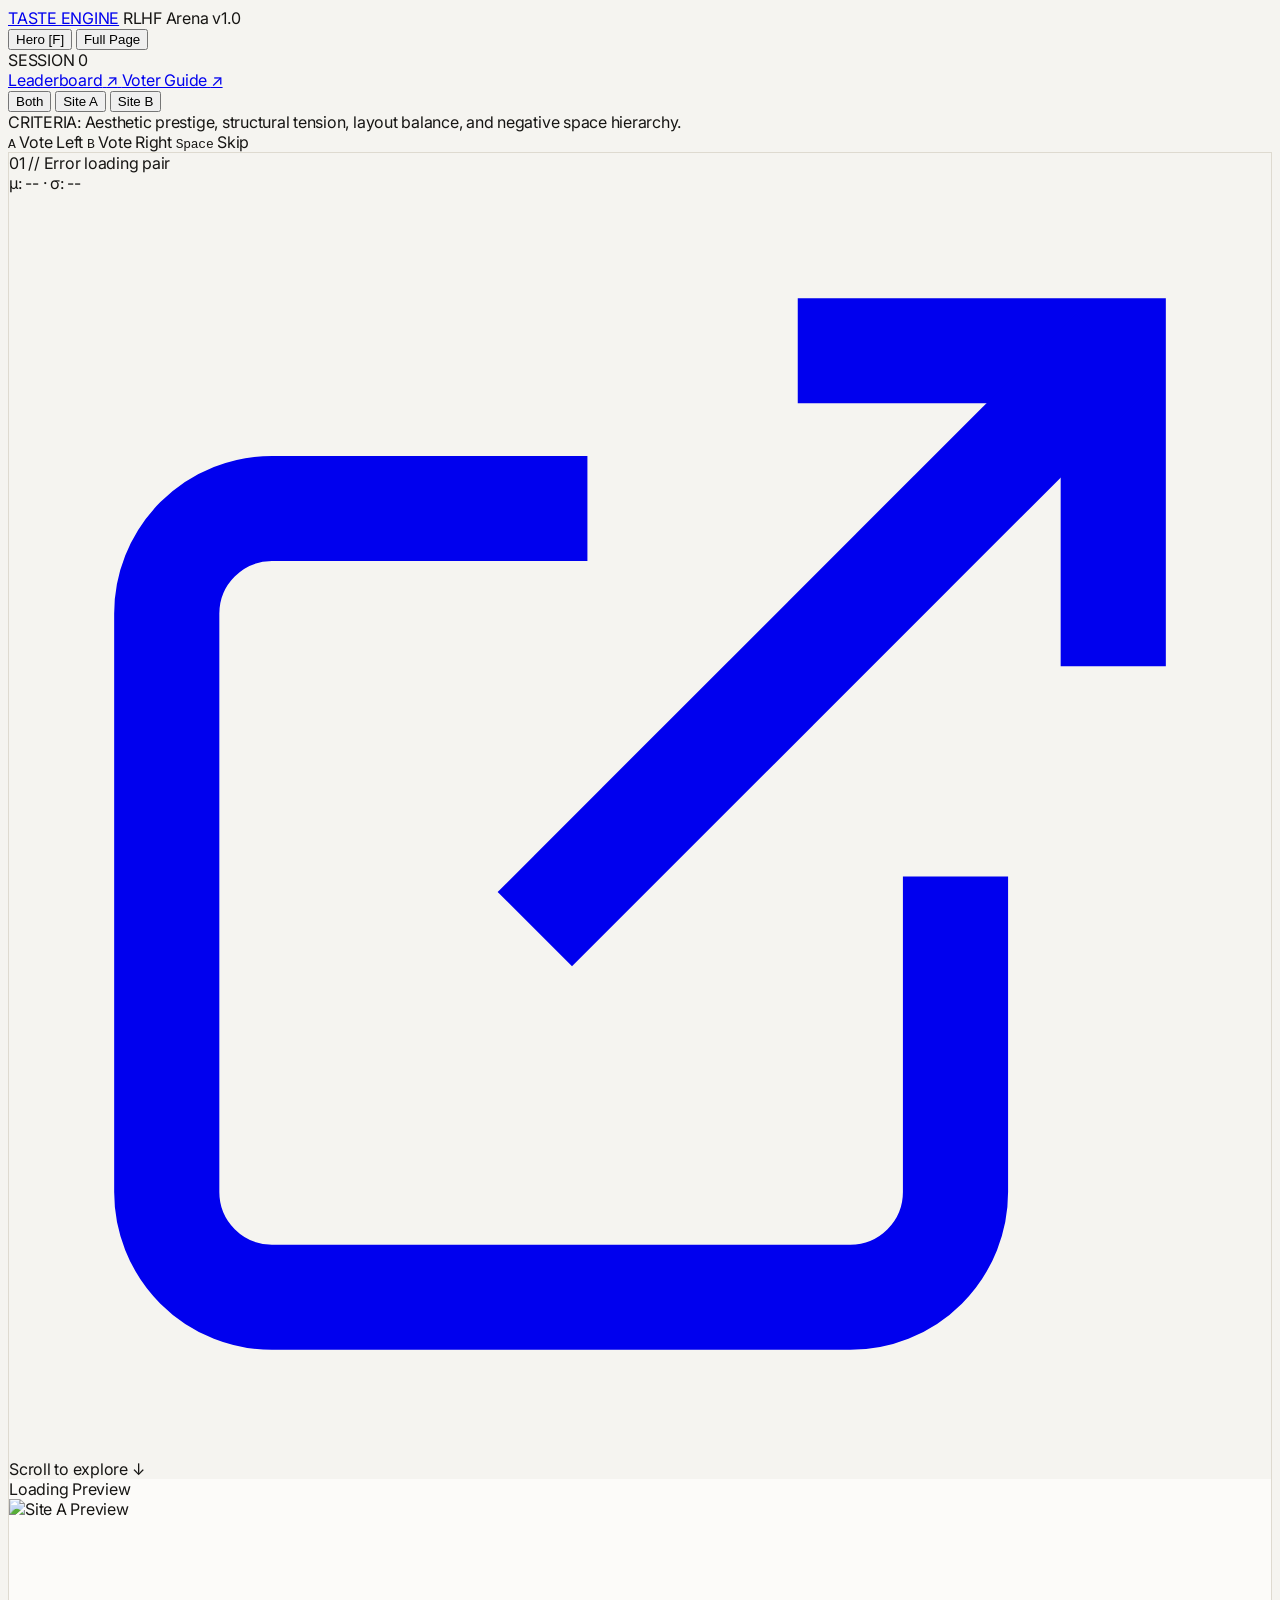
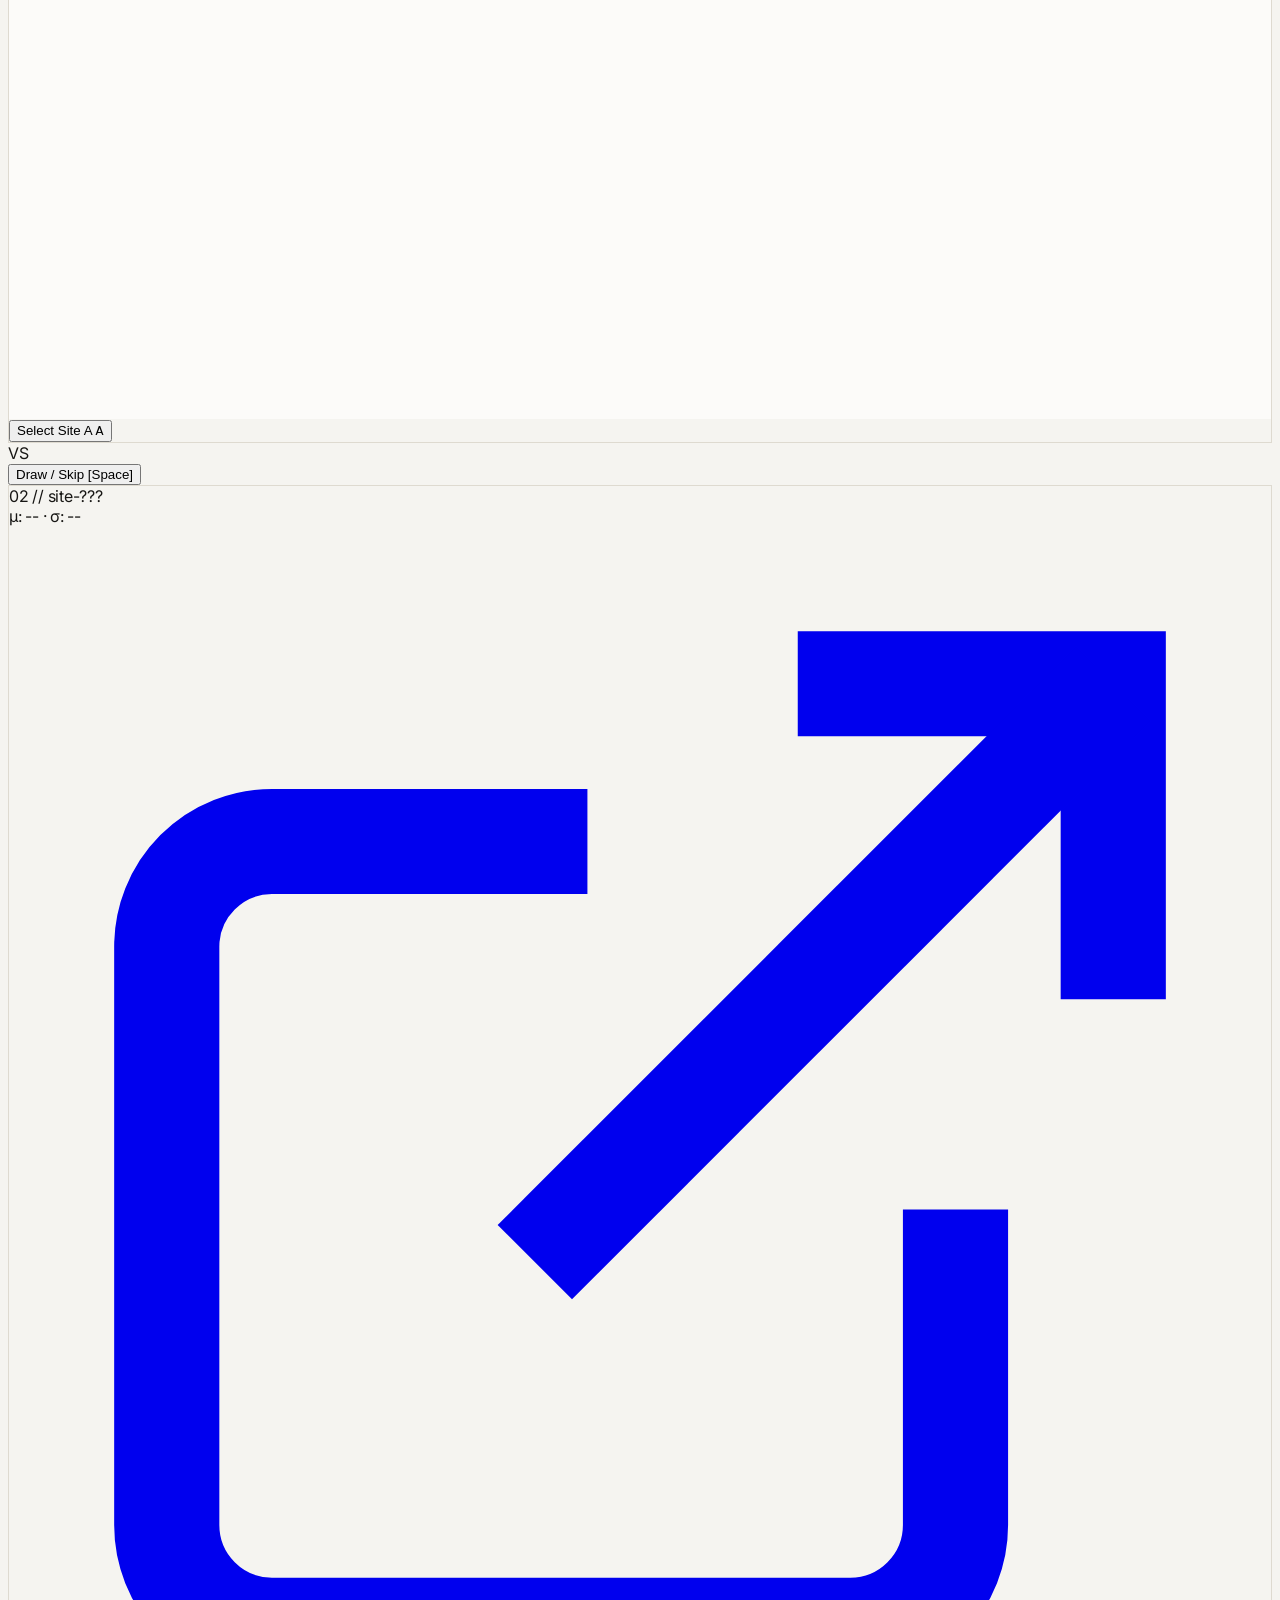
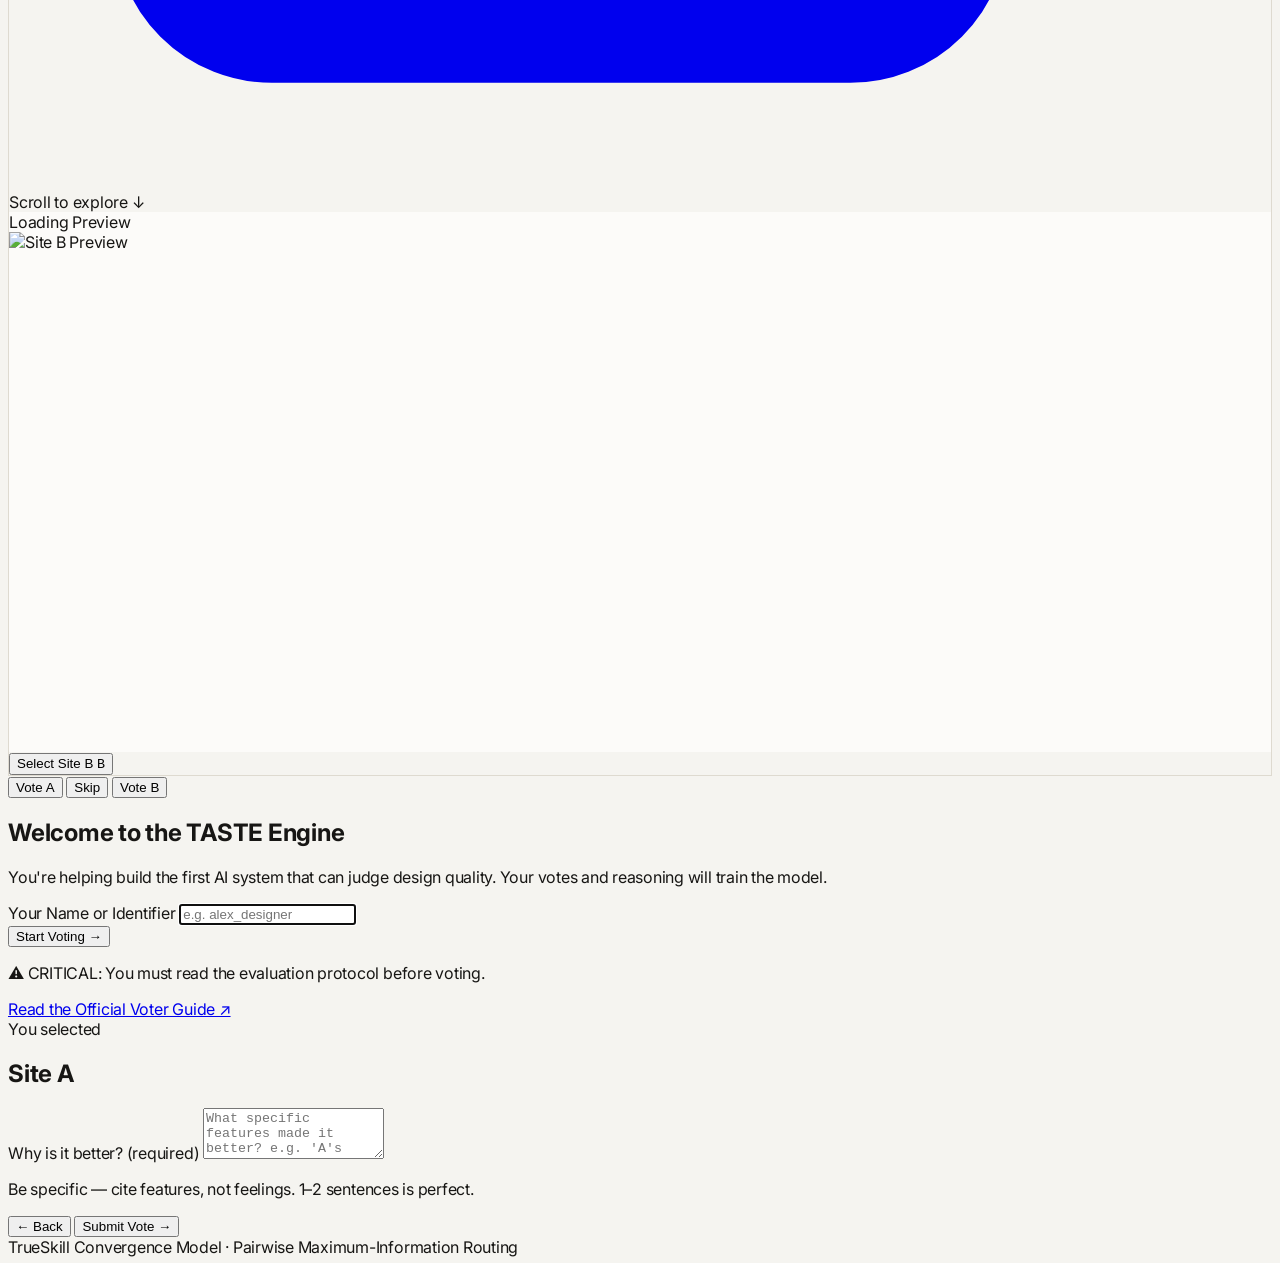
==== commit 27ad7ebb: "WIP snapshot: uncommitted v2 work before the rebuild Preserves the in-progress v2 changes (scraper, " ====
--- a/taste-engine/web/public/index.html
+++ b/taste-engine/web/public/index.html
@@ -141,6 +141,11 @@
                     <span>Leaderboard</span>
                     <span class="text-[10px] opacity-70">↗</span>
                 </a>
+                <a href="/guide.html" target="_blank"
+                   class="px-3 py-1.5 rounded-lg border border-[#dedad0] bg-white hover:bg-[#f5f4f0] text-[11px] font-mono tracking-wider uppercase text-stone-600 transition-all flex items-center gap-1.5">
+                    <span>Voter Guide</span>
+                    <span class="text-[10px] opacity-70">↗</span>
+                </a>
             </div>
 
         </div>
@@ -320,6 +325,62 @@
         </div>
     </div>
 
+    <!-- ── VOTER ID MODAL ───────────────────────────────────────────── -->
+    <div id="voterModal" class="fixed inset-0 z-50 flex items-center justify-center bg-black/40 backdrop-blur-sm">
+        <div class="bg-white rounded-2xl shadow-xl max-w-md w-full mx-4 p-8 flex flex-col gap-5">
+            <div>
+                <h2 class="font-display font-bold text-2xl text-stone-900 tracking-tight">Welcome to the TASTE Engine</h2>
+                <p class="text-stone-600 text-sm mt-2 leading-relaxed">You're helping build the first AI system that can judge design quality. Your votes and reasoning will train the model.</p>
+            </div>
+            <div>
+                <label class="block text-xs font-mono uppercase tracking-wider text-stone-500 mb-2">Your Name or Identifier</label>
+                <input type="text" id="voterIdInput" 
+                       class="w-full px-4 py-3 rounded-lg border border-stone-300 focus:border-stone-900 focus:outline-none text-stone-900 font-mono text-sm"
+                       placeholder="e.g. alex_designer"
+                       autocomplete="off">
+            </div>
+            <button id="voterSubmitBtn" 
+                    class="w-full py-3 px-6 rounded-lg bg-stone-900 hover:bg-stone-800 text-stone-50 font-display font-semibold text-sm tracking-wider uppercase transition-all">
+                Start Voting →
+            </button>
+            <div class="bg-stone-100 border border-stone-200 rounded-lg p-4 mt-2">
+                <p class="text-xs text-stone-600 font-medium text-center mb-2">⚠️ CRITICAL: You must read the evaluation protocol before voting.</p>
+                <a href="/guide.html" target="_blank" class="block text-center text-sm font-display font-bold text-stone-900 hover:text-stone-600 underline transition-colors">
+                    Read the Official Voter Guide ↗
+                </a>
+            </div>
+        </div>
+    </div>
+
+    <!-- ── REASONING MODAL ─────────────────────────────────────────── -->
+    <div id="reasoningModal" class="fixed inset-0 z-50 flex items-center justify-center bg-black/40 backdrop-blur-sm hidden">
+        <div class="bg-white rounded-2xl shadow-xl max-w-lg w-full mx-4 p-8 flex flex-col gap-5">
+            <div>
+                <span class="font-mono text-xs uppercase tracking-[0.2em] text-stone-400">You selected</span>
+                <h2 id="reasoningTitle" class="font-display font-bold text-2xl text-stone-900 tracking-tight mt-1">Site A</h2>
+            </div>
+            <div>
+                <label class="block text-xs font-mono uppercase tracking-wider text-stone-500 mb-2">Why is it better? <span class="text-stone-400">(required)</span></label>
+                <textarea id="reasoningInput" 
+                          class="w-full px-4 py-3 rounded-lg border border-stone-300 focus:border-stone-900 focus:outline-none text-stone-900 text-sm resize-none"
+                          rows="3"
+                          placeholder="What specific features made it better? e.g. 'A's whitespace is more generous — the content has more breathing room'"
+                          autocomplete="off"></textarea>
+                <p class="text-xs text-stone-400 mt-1.5">Be specific — cite features, not feelings. 1–2 sentences is perfect.</p>
+            </div>
+            <div class="flex gap-3">
+                <button id="reasoningBackBtn" 
+                        class="flex-1 py-3 px-4 rounded-lg border border-stone-300 text-stone-600 font-display font-semibold text-sm tracking-wide hover:bg-stone-50 transition-all">
+                    ← Back
+                </button>
+                <button id="reasoningSubmitBtn" 
+                        class="flex-1 py-3 px-4 rounded-lg bg-stone-900 hover:bg-stone-800 text-stone-50 font-display font-semibold text-sm tracking-wide transition-all">
+                    Submit Vote →
+                </button>
+            </div>
+        </div>
+    </div>
+
     <!-- ── DESKTOP FOOTER ─────────────────────────────────────────────── -->
     <footer class="hidden lg:block py-4 px-6 border-t border-[#dedad0] text-center text-[11px] font-mono tracking-wider uppercase text-stone-500 bg-[#f5f4f0]">
         <span>TrueSkill Convergence Model · Pairwise Maximum-Information Routing</span>
@@ -333,6 +394,8 @@
         let mobileTab = 'both'; // 'both', 'a', or 'b'
         let sessionVotes = 0;
         let isSubmitting = false;
+        let voterId = null;
+        let pendingVote = null; // { winnerId, loserId, isDraw }
 
         const imgA = document.getElementById('imgA');
         const imgB = document.getElementById('imgB');
@@ -347,6 +410,18 @@
         const scrollHintB = document.getElementById('scrollHintB');
         const sessionCountEl = document.getElementById('sessionVoteCount');
 
+        // Voter modal elements
+        const voterModal = document.getElementById('voterModal');
+        const voterIdInput = document.getElementById('voterIdInput');
+        const voterSubmitBtn = document.getElementById('voterSubmitBtn');
+
+        // Reasoning modal elements
+        const reasoningModal = document.getElementById('reasoningModal');
+        const reasoningTitle = document.getElementById('reasoningTitle');
+        const reasoningInput = document.getElementById('reasoningInput');
+        const reasoningBackBtn = document.getElementById('reasoningBackBtn');
+        const reasoningSubmitBtn = document.getElementById('reasoningSubmitBtn');
+
         const viewHeroBtn = document.getElementById('viewHeroBtn');
         const viewFullBtn = document.getElementById('viewFullBtn');
 
@@ -355,6 +430,76 @@
         const tabSiteB = document.getElementById('tabSiteB');
         const mobileLabelA = document.getElementById('mobileLabelA');
         const mobileLabelB = document.getElementById('mobileLabelB');
+
+        // ── VOTER ID MODAL ───────────────────────────────────────────
+        function initVoterId() {
+            const saved = localStorage.getItem('taste_voter_id');
+            if (saved) {
+                voterId = saved;
+                voterModal.classList.add('hidden');
+            } else {
+                voterModal.classList.remove('hidden');
+                voterIdInput.focus();
+            }
+        }
+
+        function submitVoterId() {
+            let id = voterIdInput.value.trim();
+            if (!id) return;
+            // Normalize ID: lowercase and replace spaces with underscores
+            id = id.toLowerCase().replace(/\s+/g, '_');
+            voterId = id;
+            localStorage.setItem('taste_voter_id', id);
+            voterModal.classList.add('hidden');
+        }
+
+        voterSubmitBtn.addEventListener('click', submitVoterId);
+        voterIdInput.addEventListener('keydown', (e) => {
+            if (e.key === 'Enter') submitVoterId();
+        });
+
+        // ── REASONING MODAL ──────────────────────────────────────────
+        function openReasoning(winnerId, loserId, isDraw) {
+            if (isDraw) {
+                // Draws don't need reasoning — submit immediately
+                submitVote(winnerId, loserId, true, null);
+                return;
+            }
+            pendingVote = { winnerId, loserId, isDraw };
+            const winnerName = winnerId === currentA?.site_id ? 'Site A' : 'Site B';
+            reasoningTitle.textContent = winnerName;
+            reasoningInput.value = '';
+            reasoningModal.classList.remove('hidden');
+            reasoningInput.focus();
+        }
+
+        function closeReasoning() {
+            reasoningModal.classList.add('hidden');
+            pendingVote = null;
+            reasoningInput.value = '';
+        }
+
+        function submitReasoning() {
+            if (!pendingVote) return;
+            const reasoning = reasoningInput.value.trim();
+            if (reasoning.length < 10) {
+                reasoningInput.classList.add('border-red-400');
+                reasoningInput.focus();
+                return;
+            }
+            reasoningInput.classList.remove('border-red-400');
+            closeReasoning();
+            submitVote(pendingVote.winnerId, pendingVote.loserId, pendingVote.isDraw, reasoning);
+        }
+
+        reasoningSubmitBtn.addEventListener('click', submitReasoning);
+        reasoningBackBtn.addEventListener('click', closeReasoning);
+        reasoningInput.addEventListener('keydown', (e) => {
+            if (e.key === 'Enter' && !e.shiftKey) {
+                e.preventDefault();
+                submitReasoning();
+            }
+        });
 
         imgA.addEventListener('load', () => {
             imgA.classList.remove('opacity-0');
@@ -490,7 +635,7 @@
             containerB.scrollTop = 0;
         }
 
-        async function submitVote(winnerId, loserId, isDraw = false) {
+        async function submitVote(winnerId, loserId, isDraw = false, reasoning = null) {
             if (isSubmitting || !currentA || !currentB) return;
             isSubmitting = true;
 
@@ -501,7 +646,13 @@
                 await fetch('/api/vote', {
                     method: 'POST',
                     headers: { 'Content-Type': 'application/json' },
-                    body: JSON.stringify({ winner_id: winnerId, loser_id: loserId, is_draw: isDraw })
+                    body: JSON.stringify({
+                        winner_id: winnerId,
+                        loser_id: loserId,
+                        is_draw: isDraw,
+                        voter_id: voterId,
+                        reasoning: reasoning
+                    })
                 });
             } catch (err) {
                 console.error("Failed to submit vote:", err);
@@ -512,43 +663,44 @@
 
         // Desktop Button Triggers
         document.getElementById('btnA').addEventListener('click', () => {
-            if (currentA && currentB) submitVote(currentA.site_id, currentB.site_id);
+            if (currentA && currentB) openReasoning(currentA.site_id, currentB.site_id, false);
         });
 
         document.getElementById('btnB').addEventListener('click', () => {
-            if (currentA && currentB) submitVote(currentB.site_id, currentA.site_id);
+            if (currentA && currentB) openReasoning(currentB.site_id, currentA.site_id, false);
         });
 
         document.getElementById('skipBtn').addEventListener('click', () => {
-            if (currentA && currentB) submitVote(currentA.site_id, currentB.site_id, true);
+            if (currentA && currentB) openReasoning(currentA.site_id, currentB.site_id, true);
         });
 
         // Mobile Dock Button Triggers
         document.getElementById('mobileBtnA').addEventListener('click', () => {
-            if (currentA && currentB) submitVote(currentA.site_id, currentB.site_id);
+            if (currentA && currentB) openReasoning(currentA.site_id, currentB.site_id, false);
         });
 
         document.getElementById('mobileBtnB').addEventListener('click', () => {
-            if (currentA && currentB) submitVote(currentB.site_id, currentA.site_id);
+            if (currentA && currentB) openReasoning(currentB.site_id, currentA.site_id, false);
         });
 
         document.getElementById('mobileSkipBtn').addEventListener('click', () => {
-            if (currentA && currentB) submitVote(currentA.site_id, currentB.site_id, true);
+            if (currentA && currentB) openReasoning(currentA.site_id, currentB.site_id, true);
         });
 
         // Keyboard Shortcuts
         window.addEventListener('keydown', (e) => {
             if (['INPUT', 'TEXTAREA'].includes(document.activeElement.tagName)) return;
+            if (!reasoningModal.classList.contains('hidden')) return; // Don't intercept when reasoning is open
 
             if (e.key === '1' || e.key === 'a' || e.key === 'A') {
                 e.preventDefault();
-                if (currentA && currentB) submitVote(currentA.site_id, currentB.site_id);
+                if (currentA && currentB) openReasoning(currentA.site_id, currentB.site_id, false);
             } else if (e.key === '2' || e.key === 'b' || e.key === 'B') {
                 e.preventDefault();
-                if (currentA && currentB) submitVote(currentB.site_id, currentA.site_id);
+                if (currentA && currentB) openReasoning(currentB.site_id, currentA.site_id, false);
             } else if (e.code === 'Space' || e.key === 's' || e.key === 'S') {
                 e.preventDefault();
-                if (currentA && currentB) submitVote(currentA.site_id, currentB.site_id, true);
+                if (currentA && currentB) openReasoning(currentA.site_id, currentB.site_id, true);
             } else if (e.key === 'f' || e.key === 'F') {
                 e.preventDefault();
                 setViewMode(viewMode === 'hero' ? 'full' : 'hero');
@@ -574,6 +726,8 @@
             if (dock) dock.style.display = 'none';
         }
 
+        // Initialize
+        initVoterId();
         loadNextPair();
     </script>
 </body>
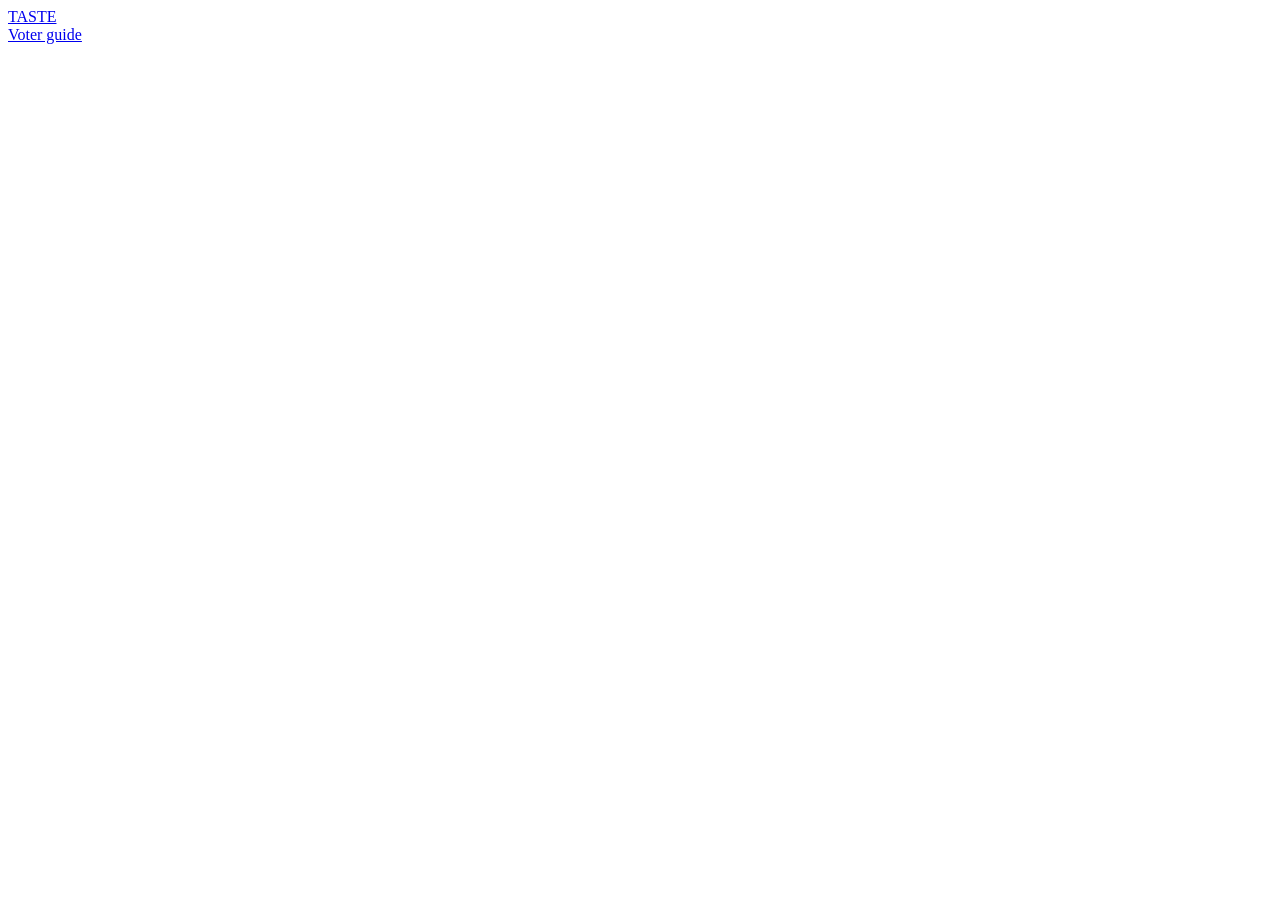
==== commit 58c2dc57: "Rebuild the voting app on the v2 schema: thin API, mobile-first UI API (web/api/index.py): checks th" ====
--- a/taste-engine/web/public/index.html
+++ b/taste-engine/web/public/index.html
@@ -1,734 +1,106 @@
-<!DOCTYPE html>
+<!doctype html>
 <html lang="en">
 <head>
-    <meta charset="UTF-8">
-    <meta name="viewport" content="width=device-width, initial-scale=1.0, maximum-scale=1.0, user-scalable=no">
-    <title>Taste Engine — Pairwise Evaluation Arena</title>
-    <link rel="preconnect" href="https://fonts.googleapis.com">
-    <link rel="preconnect" href="https://fonts.gstatic.com" crossorigin>
-    <link href="https://fonts.googleapis.com/css2?family=Inter:wght@300;400;500;600&family=JetBrains+Mono:wght@400;500;600&family=Space+Grotesk:wght@500;600;700&display=swap" rel="stylesheet">
-    <script src="https://cdn.tailwindcss.com"></script>
-    <script>
-        tailwind.config = {
-            theme: {
-                extend: {
-                    fontFamily: {
-                        sans: ['"Inter"', '-apple-system', 'BlinkMacSystemFont', 'sans-serif'],
-                        display: ['"Space Grotesk"', 'sans-serif'],
-                        mono: ['"JetBrains Mono"', 'monospace'],
-                    },
-                    colors: {
-                        stone: {
-                            50: '#faf9f6',
-                            100: '#f5f4f0',
-                            200: '#eae8e1',
-                            300: '#dedad0',
-                            400: '#c0bbb0',
-                            500: '#948f83',
-                            600: '#6e695e',
-                            700: '#4f4b43',
-                            800: '#33312c',
-                            900: '#171614',
-                        }
-                    }
-                }
-            }
-        }
-    </script>
-    <style>
-        body {
-            background-color: #f5f4f0;
-            color: #171614;
-            font-family: 'Inter', sans-serif;
-            min-height: 100vh;
-            letter-spacing: -0.015em;
-        }
+<meta charset="utf-8">
+<meta name="viewport" content="width=device-width, initial-scale=1">
+<title>TASTE · Design votes</title>
+<link rel="stylesheet" href="/app.css">
+<script src="/app.js" defer></script>
+</head>
+<body>
+<header class="bar">
+  <a class="brand" href="/">TASTE</a>
+  <nav class="bar-links" aria-label="Account">
+    <span id="progress" class="progress" aria-live="polite"></span>
+    <a href="/guide.html" target="_blank" rel="noopener">Voter guide</a>
+    <button id="sign-out" type="button" class="link" hidden>Sign out</button>
+  </nav>
+</header>
 
-        .hairline-border {
-            border: 1px solid #dedad0;
-        }
+<main>
+  <section id="sign-in" class="panel" hidden>
+    <h1>Design votes</h1>
+    <p>You will compare two websites and say which is better made, and why. Please read the
+      <a href="/guide.html" target="_blank" rel="noopener">voter guide</a> before your first session.</p>
+    <form id="sign-in-form" class="stack">
+      <label for="invite">Invite code</label>
+      <input id="invite" name="invite" autocomplete="off" autocapitalize="off" spellcheck="false" required>
+      <button type="submit" class="primary">Start</button>
+      <p id="sign-in-message" class="message" role="alert"></p>
+    </form>
+  </section>
 
-        /* Viewport Containers */
-        .viewport-container {
-            position: relative;
-            width: 100%;
-            background-color: #fcfbf9;
-            transition: height 0.2s ease;
-        }
+  <section id="rounds" class="panel" hidden>
+    <h1 id="greeting">Choose a round</h1>
+    <div class="round-choice">
+      <button type="button" class="round" data-round="visual">
+        <strong>Visual round</strong>
+        <span>Screens of each site: layout, type, colour and imagery.</span>
+      </button>
+      <button type="button" class="round" data-round="motion">
+        <strong>Motion round</strong>
+        <span>Short recordings of each site: smoothness, pacing and feel.</span>
+      </button>
+    </div>
+  </section>
 
-        /* Mobile Compact (Both mode) */
-        .vp-mobile-both {
-            height: 230px;
-        }
-        @media (min-width: 480px) {
-            .vp-mobile-both {
-                height: 270px;
-            }
-        }
-
-        /* Mobile Single Focused (Site A or B mode) */
-        .vp-mobile-single {
-            height: 52vh;
-            min-height: 340px;
-        }
-
-        /* Desktop Height */
-        @media (min-width: 1024px) {
-            .vp-desktop {
-                height: 60vh !important;
-                max-height: 620px;
-            }
-        }
-
-        /* Clean Architectural Scrollbar */
-        .custom-scroll::-webkit-scrollbar {
-            width: 5px;
-        }
-        .custom-scroll::-webkit-scrollbar-track {
-            background: #f5f4f0;
-        }
-        .custom-scroll::-webkit-scrollbar-thumb {
-            background: #c0bbb0;
-            border-radius: 2px;
-        }
-        .custom-scroll::-webkit-scrollbar-thumb:hover {
-            background: #948f83;
-        }
-
-        /* Subtle skeleton loader */
-        @keyframes subtle-fade {
-            0%, 100% { opacity: 0.35; }
-            50% { opacity: 0.75; }
-        }
-        .loading-shimmer {
-            animation: subtle-fade 1.4s ease-in-out infinite;
-        }
-    </style>
-</head>
-<body class="flex flex-col min-h-screen selection:bg-stone-900 selection:text-stone-50 pb-24 lg:pb-0">
-
-    <!-- ── TOP NAVIGATION MASTHEAD ────────────────────────────────────── -->
-    <header class="sticky top-0 z-50 bg-[#f5f4f0]/95 backdrop-blur-md border-b border-[#dedad0] px-4 md:px-8 py-3.5 transition-all">
-        <div class="max-w-7xl mx-auto flex items-center justify-between gap-4">
-            
-            <!-- Masthead Brand -->
-            <div class="flex items-center gap-3">
-                <a href="/" class="font-display font-bold text-lg md:text-xl text-stone-900 tracking-tight hover:opacity-85 transition-opacity">TASTE ENGINE</a>
-                <span class="text-[10px] font-mono uppercase tracking-[0.2em] text-stone-400 border-l border-[#dedad0] pl-3 hidden sm:inline">RLHF Arena v1.0</span>
-            </div>
-
-            <!-- View Mode Switcher (Hero / Full) -->
-            <div class="flex items-center bg-[#eae8e1] p-0.5 rounded-lg border border-[#dedad0] shadow-xs flex-shrink-0">
-                <button id="viewHeroBtn" 
-                        class="px-3 py-1 rounded-md text-[11px] font-mono uppercase tracking-wider font-semibold transition-all duration-150 bg-stone-900 text-stone-50 shadow-xs">
-                    Hero <span class="opacity-60 hidden md:inline ml-0.5">[F]</span>
-                </button>
-                <button id="viewFullBtn" 
-                        class="px-3 py-1 rounded-md text-[11px] font-mono uppercase tracking-wider font-medium transition-all duration-150 text-stone-600 hover:text-stone-900">
-                    Full Page
-                </button>
-            </div>
-
-            <!-- Stats & Leaderboard -->
-            <div class="flex items-center gap-3 flex-shrink-0">
-                <div class="hidden md:flex items-center gap-2 px-2.5 py-1 rounded border border-[#dedad0] bg-stone-50 text-[11px] font-mono text-stone-600">
-                    <span class="text-stone-400">SESSION</span>
-                    <span id="sessionVoteCount" class="font-semibold text-stone-900">0</span>
-                </div>
-
-                <a href="/leaderboard.html" 
-                   class="px-3.5 py-1.5 rounded-lg bg-stone-900 hover:bg-stone-800 text-xs font-mono tracking-wider uppercase text-stone-50 transition-all flex items-center gap-1.5 shadow-xs">
-                    <span>Leaderboard</span>
-                    <span class="text-[10px] opacity-70">↗</span>
-                </a>
-                <a href="/guide.html" target="_blank"
-                   class="px-3 py-1.5 rounded-lg border border-[#dedad0] bg-white hover:bg-[#f5f4f0] text-[11px] font-mono tracking-wider uppercase text-stone-600 transition-all flex items-center gap-1.5">
-                    <span>Voter Guide</span>
-                    <span class="text-[10px] opacity-70">↗</span>
-                </a>
-            </div>
-
-        </div>
-    </header>
-
-    <!-- ── MOBILE VIEW TAB SWITCHER (<lg only) ────────────────────────── -->
-    <div class="lg:hidden px-4 pt-3 pb-1 max-w-lg mx-auto w-full">
-        <div class="grid grid-cols-3 bg-[#eae8e1] p-0.5 rounded-lg border border-[#dedad0] text-center text-xs font-mono tracking-wider uppercase">
-            <button id="tabBoth" class="py-1.5 rounded-md bg-stone-900 text-stone-50 shadow-xs transition-all font-semibold">Both</button>
-            <button id="tabSiteA" class="py-1.5 rounded-md text-stone-600 hover:text-stone-900 transition-all">Site A</button>
-            <button id="tabSiteB" class="py-1.5 rounded-md text-stone-600 hover:text-stone-900 transition-all">Site B</button>
-        </div>
+  <section id="voting" hidden>
+    <div class="round-title">
+      <h1 id="round-name"></h1>
+      <button type="button" class="link change-round">Change round</button>
     </div>
 
-    <!-- ── DESKTOP SUB-HEADER BAR ─────────────────────────────────────── -->
-    <div class="hidden lg:flex max-w-7xl mx-auto w-full px-8 pt-3.5 pb-1 justify-between items-baseline text-[11px] font-mono tracking-wider uppercase text-stone-500">
-        <div class="flex items-center gap-2">
-            <span class="text-stone-400">CRITERIA:</span>
-            <span>Aesthetic prestige, structural tension, layout balance, and negative space hierarchy.</span>
-        </div>
-        <div class="flex items-center gap-4 text-stone-400">
-            <span><kbd class="px-1.5 py-0.5 rounded border border-[#dedad0] bg-stone-50 text-stone-700">A</kbd> Vote Left</span>
-            <span><kbd class="px-1.5 py-0.5 rounded border border-[#dedad0] bg-stone-50 text-stone-700">B</kbd> Vote Right</span>
-            <span><kbd class="px-1.5 py-0.5 rounded border border-[#dedad0] bg-stone-50 text-stone-700">Space</kbd> Skip</span>
-        </div>
+    <div class="side-switch" role="tablist" aria-label="Which site to show">
+      <button type="button" role="tab" id="tab-left" aria-controls="card-left" aria-selected="true">Left site</button>
+      <button type="button" role="tab" id="tab-right" aria-controls="card-right" aria-selected="false">Right site</button>
     </div>
 
-    <!-- ── MAIN ARENA ─────────────────────────────────────────────────── -->
-    <main class="flex-1 max-w-7xl mx-auto w-full p-3 sm:p-4 lg:p-6 flex flex-col justify-center" id="matchArea">
-        
-        <div class="grid grid-cols-1 lg:grid-cols-[1fr_auto_1fr] gap-3 lg:gap-6 items-stretch">
-            
-            <!-- ── CARD SITE A ────────────────────────────────────────────── -->
-            <section id="cardA" class="bg-white rounded-xl hairline-border flex flex-col overflow-hidden transition-all duration-200">
-                
-                <!-- Card Header -->
-                <div class="px-4 py-3 bg-[#faf9f6] border-b border-[#dedad0] flex items-center justify-between gap-2">
-                    <div class="flex items-center gap-2 min-w-0">
-                        <span class="font-mono text-xs text-stone-400 font-medium">01 //</span>
-                        <span id="titleA" class="font-display text-sm font-bold tracking-tight text-stone-900 truncate">site-???</span>
-                    </div>
-
-                    <!-- TrueSkill Pill & Fullscreen -->
-                    <div class="flex items-center gap-2 flex-shrink-0 font-mono text-[11px]">
-                        <div id="scoreA" class="px-2.5 py-0.5 rounded border border-[#dedad0] bg-[#f5f4f0] text-stone-600 flex items-center gap-1.5">
-                            <span>μ: --</span>
-                            <span class="text-stone-300">·</span>
-                            <span>σ: --</span>
-                        </div>
-                        <a id="linkA" href="#" target="_blank" title="Inspect Fullscreen" class="text-stone-400 hover:text-stone-900 transition-colors p-1">
-                            <svg class="w-3.5 h-3.5" viewBox="0 0 24 24" fill="none" stroke="currentColor" stroke-width="2">
-                                <path d="M18 13v6a2 2 0 0 1-2 2H5a2 2 0 0 1-2-2V8a2 2 0 0 1 2-2h6"></path>
-                                <polyline points="15 3 21 3 21 9"></polyline>
-                                <line x1="10" y1="14" x2="21" y2="3"></line>
-                            </svg>
-                        </a>
-                    </div>
-                </div>
-
-                <!-- Viewport -->
-                <div class="relative flex-1 bg-[#fcfbf9] border-b border-[#dedad0]">
-                    <div id="scrollHintA" class="hidden absolute top-2.5 right-2.5 z-10 px-2.5 py-1 rounded border border-[#dedad0] bg-white/95 backdrop-blur text-[10px] font-mono uppercase tracking-wider text-stone-500 shadow-xs pointer-events-none">
-                        Scroll to explore ↓
-                    </div>
-
-                    <div id="containerA" class="viewport-container vp-mobile-both vp-desktop custom-scroll w-full flex items-center justify-center overflow-hidden">
-                        <div id="loaderA" class="absolute inset-0 bg-[#f5f4f0] flex items-center justify-center z-10 transition-opacity duration-200">
-                            <span class="font-mono text-[11px] tracking-widest uppercase text-stone-400 loading-shimmer">Loading Preview</span>
-                        </div>
-                        <img id="imgA" 
-                             src="" 
-                             alt="Site A Preview" 
-                             class="w-full h-full object-contain object-top block transition-opacity duration-200 opacity-0 select-none pointer-events-none">
-                    </div>
-                </div>
-
-                <!-- Desktop Vote Button -->
-                <div class="hidden lg:block p-3 bg-white">
-                    <button id="btnA" 
-                            class="w-full py-3.5 px-4 rounded-lg bg-stone-900 hover:bg-stone-800 active:scale-[0.99] text-stone-50 font-display font-semibold text-sm tracking-wide transition-all duration-150 flex items-center justify-center gap-2">
-                        <span>Select Site A</span>
-                        <kbd class="px-1.5 py-0.5 rounded bg-stone-800 border border-stone-700 text-[10px] font-mono text-stone-300">A</kbd>
-                    </button>
-                </div>
-            </section>
-
-            <!-- ── CENTER DIVIDER & SKIP ──────────────────────────────────── -->
-            <div id="dividerCenter" class="flex flex-row lg:flex-col justify-center items-center gap-2 lg:gap-4 py-1 lg:py-0">
-                <div class="w-8 h-8 lg:w-10 lg:h-10 rounded-full border border-[#dedad0] bg-white flex items-center justify-center shadow-xs">
-                    <span class="font-display font-bold text-xs uppercase tracking-wider text-stone-500">VS</span>
-                </div>
-
-                <!-- Desktop Skip Button -->
-                <button id="skipBtn" 
-                        class="hidden lg:flex px-4 py-2 rounded-lg bg-white hover:bg-[#f5f4f0] active:scale-95 text-[11px] font-mono uppercase tracking-wider text-stone-600 hover:text-stone-900 border border-[#dedad0] transition-all flex-col items-center justify-center gap-0.5">
-                    <span>Draw / Skip</span>
-                    <span class="text-[9px] text-stone-400">[Space]</span>
-                </button>
-            </div>
-
-            <!-- ── CARD SITE B ────────────────────────────────────────────── -->
-            <section id="cardB" class="bg-white rounded-xl hairline-border flex flex-col overflow-hidden transition-all duration-200">
-                
-                <!-- Card Header -->
-                <div class="px-4 py-3 bg-[#faf9f6] border-b border-[#dedad0] flex items-center justify-between gap-2">
-                    <div class="flex items-center gap-2 min-w-0">
-                        <span class="font-mono text-xs text-stone-400 font-medium">02 //</span>
-                        <span id="titleB" class="font-display text-sm font-bold tracking-tight text-stone-900 truncate">site-???</span>
-                    </div>
-
-                    <!-- TrueSkill Pill & Fullscreen -->
-                    <div class="flex items-center gap-2 flex-shrink-0 font-mono text-[11px]">
-                        <div id="scoreB" class="px-2.5 py-0.5 rounded border border-[#dedad0] bg-[#f5f4f0] text-stone-600 flex items-center gap-1.5">
-                            <span>μ: --</span>
-                            <span class="text-stone-300">·</span>
-                            <span>σ: --</span>
-                        </div>
-                        <a id="linkB" href="#" target="_blank" title="Inspect Fullscreen" class="text-stone-400 hover:text-stone-900 transition-colors p-1">
-                            <svg class="w-3.5 h-3.5" viewBox="0 0 24 24" fill="none" stroke="currentColor" stroke-width="2">
-                                <path d="M18 13v6a2 2 0 0 1-2 2H5a2 2 0 0 1-2-2V8a2 2 0 0 1 2-2h6"></path>
-                                <polyline points="15 3 21 3 21 9"></polyline>
-                                <line x1="10" y1="14" x2="21" y2="3"></line>
-                            </svg>
-                        </a>
-                    </div>
-                </div>
-
-                <!-- Viewport -->
-                <div class="relative flex-1 bg-[#fcfbf9] border-b border-[#dedad0]">
-                    <div id="scrollHintB" class="hidden absolute top-2.5 right-2.5 z-10 px-2.5 py-1 rounded border border-[#dedad0] bg-white/95 backdrop-blur text-[10px] font-mono uppercase tracking-wider text-stone-500 shadow-xs pointer-events-none">
-                        Scroll to explore ↓
-                    </div>
-
-                    <div id="containerB" class="viewport-container vp-mobile-both vp-desktop custom-scroll w-full flex items-center justify-center overflow-hidden">
-                        <div id="loaderB" class="absolute inset-0 bg-[#f5f4f0] flex items-center justify-center z-10 transition-opacity duration-200">
-                            <span class="font-mono text-[11px] tracking-widest uppercase text-stone-400 loading-shimmer">Loading Preview</span>
-                        </div>
-                        <img id="imgB" 
-                             src="" 
-                             alt="Site B Preview" 
-                             class="w-full h-full object-contain object-top block transition-opacity duration-200 opacity-0 select-none pointer-events-none">
-                    </div>
-                </div>
-
-                <!-- Desktop Vote Button -->
-                <div class="hidden lg:block p-3 bg-white">
-                    <button id="btnB" 
-                            class="w-full py-3.5 px-4 rounded-lg bg-stone-900 hover:bg-stone-800 active:scale-[0.99] text-stone-50 font-display font-semibold text-sm tracking-wide transition-all duration-150 flex items-center justify-center gap-2">
-                        <span>Select Site B</span>
-                        <kbd class="px-1.5 py-0.5 rounded bg-stone-800 border border-stone-700 text-[10px] font-mono text-stone-300">B</kbd>
-                    </button>
-                </div>
-            </section>
-
-        </div>
-    </main>
-
-    <!-- ── MOBILE PERSISTENT BOTTOM DOCK (<lg) ────────────────────────── -->
-    <div class="lg:hidden fixed bottom-0 left-0 right-0 z-40 bg-[#f5f4f0]/95 backdrop-blur-md border-t border-[#dedad0] p-3 px-4 shadow-sm">
-        <div class="max-w-md mx-auto flex items-center gap-2">
-            <button id="mobileBtnA" 
-                    class="flex-1 py-3 px-3 rounded-lg bg-stone-900 active:scale-95 text-stone-50 font-display font-semibold text-xs tracking-wider uppercase flex items-center justify-center gap-1.5 truncate">
-                <span>Vote A</span>
-                <span id="mobileLabelA" class="text-[10px] font-mono opacity-60 truncate"></span>
-            </button>
-            
-            <button id="mobileSkipBtn" 
-                    class="py-3 px-3.5 rounded-lg bg-white active:scale-95 text-xs font-mono uppercase tracking-wider text-stone-700 border border-[#dedad0] flex items-center justify-center">
-                <span>Skip</span>
-            </button>
-
-            <button id="mobileBtnB" 
-                    class="flex-1 py-3 px-3 rounded-lg bg-stone-900 active:scale-95 text-stone-50 font-display font-semibold text-xs tracking-wider uppercase flex items-center justify-center gap-1.5 truncate">
-                <span>Vote B</span>
-                <span id="mobileLabelB" class="text-[10px] font-mono opacity-60 truncate"></span>
-            </button>
-        </div>
+    <div class="cards">
+      <article class="card is-active" id="card-left" data-side="left" role="tabpanel" aria-labelledby="tab-left">
+        <header>
+          <h2>Left</h2>
+          <a class="live" data-side="left" target="_blank" rel="noopener noreferrer">Open live site</a>
+        </header>
+        <div class="media"></div>
+      </article>
+      <article class="card" id="card-right" data-side="right" role="tabpanel" aria-labelledby="tab-right">
+        <header>
+          <h2>Right</h2>
+          <a class="live" data-side="right" target="_blank" rel="noopener noreferrer">Open live site</a>
+        </header>
+        <div class="media"></div>
+      </article>
     </div>
 
-    <!-- ── VOTER ID MODAL ───────────────────────────────────────────── -->
-    <div id="voterModal" class="fixed inset-0 z-50 flex items-center justify-center bg-black/40 backdrop-blur-sm">
-        <div class="bg-white rounded-2xl shadow-xl max-w-md w-full mx-4 p-8 flex flex-col gap-5">
-            <div>
-                <h2 class="font-display font-bold text-2xl text-stone-900 tracking-tight">Welcome to the TASTE Engine</h2>
-                <p class="text-stone-600 text-sm mt-2 leading-relaxed">You're helping build the first AI system that can judge design quality. Your votes and reasoning will train the model.</p>
-            </div>
-            <div>
-                <label class="block text-xs font-mono uppercase tracking-wider text-stone-500 mb-2">Your Name or Identifier</label>
-                <input type="text" id="voterIdInput" 
-                       class="w-full px-4 py-3 rounded-lg border border-stone-300 focus:border-stone-900 focus:outline-none text-stone-900 font-mono text-sm"
-                       placeholder="e.g. alex_designer"
-                       autocomplete="off">
-            </div>
-            <button id="voterSubmitBtn" 
-                    class="w-full py-3 px-6 rounded-lg bg-stone-900 hover:bg-stone-800 text-stone-50 font-display font-semibold text-sm tracking-wider uppercase transition-all">
-                Start Voting →
-            </button>
-            <div class="bg-stone-100 border border-stone-200 rounded-lg p-4 mt-2">
-                <p class="text-xs text-stone-600 font-medium text-center mb-2">⚠️ CRITICAL: You must read the evaluation protocol before voting.</p>
-                <a href="/guide.html" target="_blank" class="block text-center text-sm font-display font-bold text-stone-900 hover:text-stone-600 underline transition-colors">
-                    Read the Official Voter Guide ↗
-                </a>
-            </div>
-        </div>
-    </div>
+    <form id="vote-form" class="decision" novalidate>
+      <fieldset class="chips">
+        <legend id="chips-legend">What decided it?</legend>
+        <div id="chips"></div>
+      </fieldset>
+      <div id="reason-block" class="stack" hidden>
+        <label for="reason">Why? <span id="reason-hint" class="hint"></span></label>
+        <textarea id="reason" rows="2" placeholder="Left is better because ... — what it does for the design"></textarea>
+      </div>
+      <div class="outcomes">
+        <button type="submit" class="primary" data-outcome="left">Left is better <kbd>1</kbd></button>
+        <button type="submit" class="primary" data-outcome="right">Right is better <kbd>2</kbd></button>
+        <button type="submit" data-outcome="equally_good">Equally good <kbd>E</kbd></button>
+        <button type="submit" data-outcome="cant_decide">Can't decide <kbd>S</kbd></button>
+      </div>
+      <details class="report">
+        <summary>Something looks broken</summary>
+        <button type="submit" data-outcome="broken_left">The left capture is broken</button>
+        <button type="submit" data-outcome="broken_right">The right capture is broken</button>
+      </details>
+      <p id="message" class="message" role="alert"></p>
+    </form>
+  </section>
 
-    <!-- ── REASONING MODAL ─────────────────────────────────────────── -->
-    <div id="reasoningModal" class="fixed inset-0 z-50 flex items-center justify-center bg-black/40 backdrop-blur-sm hidden">
-        <div class="bg-white rounded-2xl shadow-xl max-w-lg w-full mx-4 p-8 flex flex-col gap-5">
-            <div>
-                <span class="font-mono text-xs uppercase tracking-[0.2em] text-stone-400">You selected</span>
-                <h2 id="reasoningTitle" class="font-display font-bold text-2xl text-stone-900 tracking-tight mt-1">Site A</h2>
-            </div>
-            <div>
-                <label class="block text-xs font-mono uppercase tracking-wider text-stone-500 mb-2">Why is it better? <span class="text-stone-400">(required)</span></label>
-                <textarea id="reasoningInput" 
-                          class="w-full px-4 py-3 rounded-lg border border-stone-300 focus:border-stone-900 focus:outline-none text-stone-900 text-sm resize-none"
-                          rows="3"
-                          placeholder="What specific features made it better? e.g. 'A's whitespace is more generous — the content has more breathing room'"
-                          autocomplete="off"></textarea>
-                <p class="text-xs text-stone-400 mt-1.5">Be specific — cite features, not feelings. 1–2 sentences is perfect.</p>
-            </div>
-            <div class="flex gap-3">
-                <button id="reasoningBackBtn" 
-                        class="flex-1 py-3 px-4 rounded-lg border border-stone-300 text-stone-600 font-display font-semibold text-sm tracking-wide hover:bg-stone-50 transition-all">
-                    ← Back
-                </button>
-                <button id="reasoningSubmitBtn" 
-                        class="flex-1 py-3 px-4 rounded-lg bg-stone-900 hover:bg-stone-800 text-stone-50 font-display font-semibold text-sm tracking-wide transition-all">
-                    Submit Vote →
-                </button>
-            </div>
-        </div>
-    </div>
-
-    <!-- ── DESKTOP FOOTER ─────────────────────────────────────────────── -->
-    <footer class="hidden lg:block py-4 px-6 border-t border-[#dedad0] text-center text-[11px] font-mono tracking-wider uppercase text-stone-500 bg-[#f5f4f0]">
-        <span>TrueSkill Convergence Model · Pairwise Maximum-Information Routing</span>
-    </footer>
-
-    <!-- ── JAVASCRIPT LOGIC ───────────────────────────────────────────── -->
-    <script>
-        let currentA = null;
-        let currentB = null;
-        let viewMode = 'hero'; // 'hero' or 'full'
-        let mobileTab = 'both'; // 'both', 'a', or 'b'
-        let sessionVotes = 0;
-        let isSubmitting = false;
-        let voterId = null;
-        let pendingVote = null; // { winnerId, loserId, isDraw }
-
-        const imgA = document.getElementById('imgA');
-        const imgB = document.getElementById('imgB');
-        const loaderA = document.getElementById('loaderA');
-        const loaderB = document.getElementById('loaderB');
-        const containerA = document.getElementById('containerA');
-        const containerB = document.getElementById('containerB');
-        const cardA = document.getElementById('cardA');
-        const cardB = document.getElementById('cardB');
-        const dividerCenter = document.getElementById('dividerCenter');
-        const scrollHintA = document.getElementById('scrollHintA');
-        const scrollHintB = document.getElementById('scrollHintB');
-        const sessionCountEl = document.getElementById('sessionVoteCount');
-
-        // Voter modal elements
-        const voterModal = document.getElementById('voterModal');
-        const voterIdInput = document.getElementById('voterIdInput');
-        const voterSubmitBtn = document.getElementById('voterSubmitBtn');
-
-        // Reasoning modal elements
-        const reasoningModal = document.getElementById('reasoningModal');
-        const reasoningTitle = document.getElementById('reasoningTitle');
-        const reasoningInput = document.getElementById('reasoningInput');
-        const reasoningBackBtn = document.getElementById('reasoningBackBtn');
-        const reasoningSubmitBtn = document.getElementById('reasoningSubmitBtn');
-
-        const viewHeroBtn = document.getElementById('viewHeroBtn');
-        const viewFullBtn = document.getElementById('viewFullBtn');
-
-        const tabBoth = document.getElementById('tabBoth');
-        const tabSiteA = document.getElementById('tabSiteA');
-        const tabSiteB = document.getElementById('tabSiteB');
-        const mobileLabelA = document.getElementById('mobileLabelA');
-        const mobileLabelB = document.getElementById('mobileLabelB');
-
-        // ── VOTER ID MODAL ───────────────────────────────────────────
-        function initVoterId() {
-            const saved = localStorage.getItem('taste_voter_id');
-            if (saved) {
-                voterId = saved;
-                voterModal.classList.add('hidden');
-            } else {
-                voterModal.classList.remove('hidden');
-                voterIdInput.focus();
-            }
-        }
-
-        function submitVoterId() {
-            let id = voterIdInput.value.trim();
-            if (!id) return;
-            // Normalize ID: lowercase and replace spaces with underscores
-            id = id.toLowerCase().replace(/\s+/g, '_');
-            voterId = id;
-            localStorage.setItem('taste_voter_id', id);
-            voterModal.classList.add('hidden');
-        }
-
-        voterSubmitBtn.addEventListener('click', submitVoterId);
-        voterIdInput.addEventListener('keydown', (e) => {
-            if (e.key === 'Enter') submitVoterId();
-        });
-
-        // ── REASONING MODAL ──────────────────────────────────────────
-        function openReasoning(winnerId, loserId, isDraw) {
-            if (isDraw) {
-                // Draws don't need reasoning — submit immediately
-                submitVote(winnerId, loserId, true, null);
-                return;
-            }
-            pendingVote = { winnerId, loserId, isDraw };
-            const winnerName = winnerId === currentA?.site_id ? 'Site A' : 'Site B';
-            reasoningTitle.textContent = winnerName;
-            reasoningInput.value = '';
-            reasoningModal.classList.remove('hidden');
-            reasoningInput.focus();
-        }
-
-        function closeReasoning() {
-            reasoningModal.classList.add('hidden');
-            pendingVote = null;
-            reasoningInput.value = '';
-        }
-
-        function submitReasoning() {
-            if (!pendingVote) return;
-            const reasoning = reasoningInput.value.trim();
-            if (reasoning.length < 10) {
-                reasoningInput.classList.add('border-red-400');
-                reasoningInput.focus();
-                return;
-            }
-            reasoningInput.classList.remove('border-red-400');
-            closeReasoning();
-            submitVote(pendingVote.winnerId, pendingVote.loserId, pendingVote.isDraw, reasoning);
-        }
-
-        reasoningSubmitBtn.addEventListener('click', submitReasoning);
-        reasoningBackBtn.addEventListener('click', closeReasoning);
-        reasoningInput.addEventListener('keydown', (e) => {
-            if (e.key === 'Enter' && !e.shiftKey) {
-                e.preventDefault();
-                submitReasoning();
-            }
-        });
-
-        imgA.addEventListener('load', () => {
-            imgA.classList.remove('opacity-0');
-            loaderA.classList.add('opacity-0');
-            setTimeout(() => loaderA.classList.add('hidden'), 200);
-        });
-
-        imgB.addEventListener('load', () => {
-            imgB.classList.remove('opacity-0');
-            loaderB.classList.add('opacity-0');
-            setTimeout(() => loaderB.classList.add('hidden'), 200);
-        });
-
-        function setViewMode(mode) {
-            viewMode = mode;
-            if (mode === 'hero') {
-                viewHeroBtn.className = 'px-3 py-1 rounded-md text-[11px] font-mono uppercase tracking-wider font-semibold transition-all duration-150 bg-stone-900 text-stone-50 shadow-xs';
-                viewFullBtn.className = 'px-3 py-1 rounded-md text-[11px] font-mono uppercase tracking-wider font-medium transition-all duration-150 text-stone-600 hover:text-stone-900';
-
-                containerA.classList.remove('overflow-y-auto', 'cursor-ns-resize');
-                containerA.classList.add('overflow-hidden');
-                containerB.classList.remove('overflow-y-auto', 'cursor-ns-resize');
-                containerB.classList.add('overflow-hidden');
-
-                imgA.className = 'w-full h-full object-contain object-top block transition-opacity duration-200 select-none pointer-events-none';
-                imgB.className = 'w-full h-full object-contain object-top block transition-opacity duration-200 select-none pointer-events-none';
-
-                scrollHintA.classList.add('hidden');
-                scrollHintB.classList.add('hidden');
-            } else {
-                viewFullBtn.className = 'px-3 py-1 rounded-md text-[11px] font-mono uppercase tracking-wider font-semibold transition-all duration-150 bg-stone-900 text-stone-50 shadow-xs';
-                viewHeroBtn.className = 'px-3 py-1 rounded-md text-[11px] font-mono uppercase tracking-wider font-medium transition-all duration-150 text-stone-600 hover:text-stone-900';
-
-                containerA.classList.remove('overflow-hidden');
-                containerA.classList.add('overflow-y-auto', 'cursor-ns-resize');
-                containerB.classList.remove('overflow-hidden');
-                containerB.classList.add('overflow-y-auto', 'cursor-ns-resize');
-
-                imgA.className = 'w-full h-auto block transition-opacity duration-200 select-none';
-                imgB.className = 'w-full h-auto block transition-opacity duration-200 select-none';
-
-                scrollHintA.classList.remove('hidden');
-                scrollHintB.classList.remove('hidden');
-            }
-            updateImages();
-        }
-
-        viewHeroBtn.addEventListener('click', () => setViewMode('hero'));
-        viewFullBtn.addEventListener('click', () => setViewMode('full'));
-
-        function setMobileTab(tab) {
-            mobileTab = tab;
-            const activeClass = 'py-1.5 rounded-md bg-stone-900 text-stone-50 shadow-xs transition-all font-semibold';
-            const inactiveClass = 'py-1.5 rounded-md text-stone-600 hover:text-stone-900 transition-all';
-
-            tabBoth.className = tab === 'both' ? activeClass : inactiveClass;
-            tabSiteA.className = tab === 'a' ? activeClass : inactiveClass;
-            tabSiteB.className = tab === 'b' ? activeClass : inactiveClass;
-
-            if (tab === 'both') {
-                cardA.classList.remove('hidden');
-                cardB.classList.remove('hidden');
-                dividerCenter.classList.remove('hidden');
-                containerA.classList.remove('vp-mobile-single');
-                containerA.classList.add('vp-mobile-both');
-                containerB.classList.remove('vp-mobile-single');
-                containerB.classList.add('vp-mobile-both');
-            } else if (tab === 'a') {
-                cardA.classList.remove('hidden');
-                cardB.classList.add('hidden');
-                dividerCenter.classList.add('hidden');
-                containerA.classList.remove('vp-mobile-both');
-                containerA.classList.add('vp-mobile-single');
-            } else if (tab === 'b') {
-                cardA.classList.add('hidden');
-                cardB.classList.remove('hidden');
-                dividerCenter.classList.add('hidden');
-                containerB.classList.remove('vp-mobile-both');
-                containerB.classList.add('vp-mobile-single');
-            }
-        }
-
-        tabBoth.addEventListener('click', () => setMobileTab('both'));
-        tabSiteA.addEventListener('click', () => setMobileTab('a'));
-        tabSiteB.addEventListener('click', () => setMobileTab('b'));
-
-        async function loadNextPair() {
-            try {
-                loaderA.classList.remove('hidden', 'opacity-0');
-                loaderB.classList.remove('hidden', 'opacity-0');
-                imgA.classList.add('opacity-0');
-                imgB.classList.add('opacity-0');
-
-                const res = await fetch('/api/next_pair');
-                if (!res.ok) throw new Error("Failed to load pair");
-                const data = await res.json();
-                
-                if (data.status === "complete") {
-                    renderCompletionScreen();
-                    return;
-                }
-
-                currentA = data.site_a;
-                currentB = data.site_b;
-                
-                document.getElementById('titleA').textContent = currentA.site_id;
-                document.getElementById('scoreA').innerHTML = `<span>μ: ${currentA.mu.toFixed(1)}</span><span class="text-stone-300">·</span><span>σ: ${currentA.sigma.toFixed(1)}</span>`;
-                document.getElementById('linkA').href = `/data/${currentA.site_id}/screenshot_full.png`;
-                mobileLabelA.textContent = `(${currentA.site_id})`;
-
-                document.getElementById('titleB').textContent = currentB.site_id;
-                document.getElementById('scoreB').innerHTML = `<span>μ: ${currentB.mu.toFixed(1)}</span><span class="text-stone-300">·</span><span>σ: ${currentB.sigma.toFixed(1)}</span>`;
-                document.getElementById('linkB').href = `/data/${currentB.site_id}/screenshot_full.png`;
-                mobileLabelB.textContent = `(${currentB.site_id})`;
-
-                updateImages();
-                isSubmitting = false;
-                
-            } catch(e) {
-                console.error(e);
-                document.getElementById('titleA').textContent = "Error loading pair";
-                isSubmitting = false;
-            }
-        }
-
-        function updateImages() {
-            if (!currentA || !currentB) return;
-            const imgFile = viewMode === 'hero' ? 'screenshot_hero.png' : 'screenshot_full.png';
-            imgA.src = `/data/${currentA.site_id}/${imgFile}`;
-            imgB.src = `/data/${currentB.site_id}/${imgFile}`;
-            
-            containerA.scrollTop = 0;
-            containerB.scrollTop = 0;
-        }
-
-        async function submitVote(winnerId, loserId, isDraw = false, reasoning = null) {
-            if (isSubmitting || !currentA || !currentB) return;
-            isSubmitting = true;
-
-            sessionVotes++;
-            if (sessionCountEl) sessionCountEl.textContent = sessionVotes;
-
-            try {
-                await fetch('/api/vote', {
-                    method: 'POST',
-                    headers: { 'Content-Type': 'application/json' },
-                    body: JSON.stringify({
-                        winner_id: winnerId,
-                        loser_id: loserId,
-                        is_draw: isDraw,
-                        voter_id: voterId,
-                        reasoning: reasoning
-                    })
-                });
-            } catch (err) {
-                console.error("Failed to submit vote:", err);
-            }
-
-            loadNextPair();
-        }
-
-        // Desktop Button Triggers
-        document.getElementById('btnA').addEventListener('click', () => {
-            if (currentA && currentB) openReasoning(currentA.site_id, currentB.site_id, false);
-        });
-
-        document.getElementById('btnB').addEventListener('click', () => {
-            if (currentA && currentB) openReasoning(currentB.site_id, currentA.site_id, false);
-        });
-
-        document.getElementById('skipBtn').addEventListener('click', () => {
-            if (currentA && currentB) openReasoning(currentA.site_id, currentB.site_id, true);
-        });
-
-        // Mobile Dock Button Triggers
-        document.getElementById('mobileBtnA').addEventListener('click', () => {
-            if (currentA && currentB) openReasoning(currentA.site_id, currentB.site_id, false);
-        });
-
-        document.getElementById('mobileBtnB').addEventListener('click', () => {
-            if (currentA && currentB) openReasoning(currentB.site_id, currentA.site_id, false);
-        });
-
-        document.getElementById('mobileSkipBtn').addEventListener('click', () => {
-            if (currentA && currentB) openReasoning(currentA.site_id, currentB.site_id, true);
-        });
-
-        // Keyboard Shortcuts
-        window.addEventListener('keydown', (e) => {
-            if (['INPUT', 'TEXTAREA'].includes(document.activeElement.tagName)) return;
-            if (!reasoningModal.classList.contains('hidden')) return; // Don't intercept when reasoning is open
-
-            if (e.key === '1' || e.key === 'a' || e.key === 'A') {
-                e.preventDefault();
-                if (currentA && currentB) openReasoning(currentA.site_id, currentB.site_id, false);
-            } else if (e.key === '2' || e.key === 'b' || e.key === 'B') {
-                e.preventDefault();
-                if (currentA && currentB) openReasoning(currentB.site_id, currentA.site_id, false);
-            } else if (e.code === 'Space' || e.key === 's' || e.key === 'S') {
-                e.preventDefault();
-                if (currentA && currentB) openReasoning(currentA.site_id, currentB.site_id, true);
-            } else if (e.key === 'f' || e.key === 'F') {
-                e.preventDefault();
-                setViewMode(viewMode === 'hero' ? 'full' : 'hero');
-            }
-        });
-
-        function renderCompletionScreen() {
-            document.getElementById("matchArea").innerHTML = `
-                <div class="max-w-xl mx-auto py-14 px-8 rounded-2xl bg-white hairline-border text-center flex flex-col items-center gap-5">
-                    <span class="font-mono text-xs uppercase tracking-[0.2em] text-stone-400">Statistical Convergence Reached</span>
-                    <div>
-                        <h2 class="font-display font-bold text-3xl text-stone-900 tracking-tight">Phase 1 Evaluation Complete</h2>
-                        <p class="text-stone-600 text-sm mt-2.5 leading-relaxed max-w-md mx-auto">The TrueSkill ratings have converged across the dataset with sufficient pairwise stability. Human feedback collection is complete.</p>
-                    </div>
-                    <div class="mt-3 w-full max-w-xs">
-                        <a href="/leaderboard.html" class="block w-full py-3 px-6 rounded-lg bg-stone-900 hover:bg-stone-800 text-stone-50 font-display font-semibold text-xs tracking-wider uppercase transition-all text-center">
-                            View Final Leaderboard →
-                        </a>
-                    </div>
-                </div>
-            `;
-            const dock = document.querySelector('.lg\\:hidden.fixed.bottom-0');
-            if (dock) dock.style.display = 'none';
-        }
-
-        // Initialize
-        initVoterId();
-        loadNextPair();
-    </script>
+  <section id="done" class="panel" hidden>
+    <h1>That's every pair for now</h1>
+    <p>Thank you. Try the other round, or come back later.</p>
+    <button type="button" class="primary change-round">Choose a round</button>
+  </section>
+</main>
 </body>
 </html>
